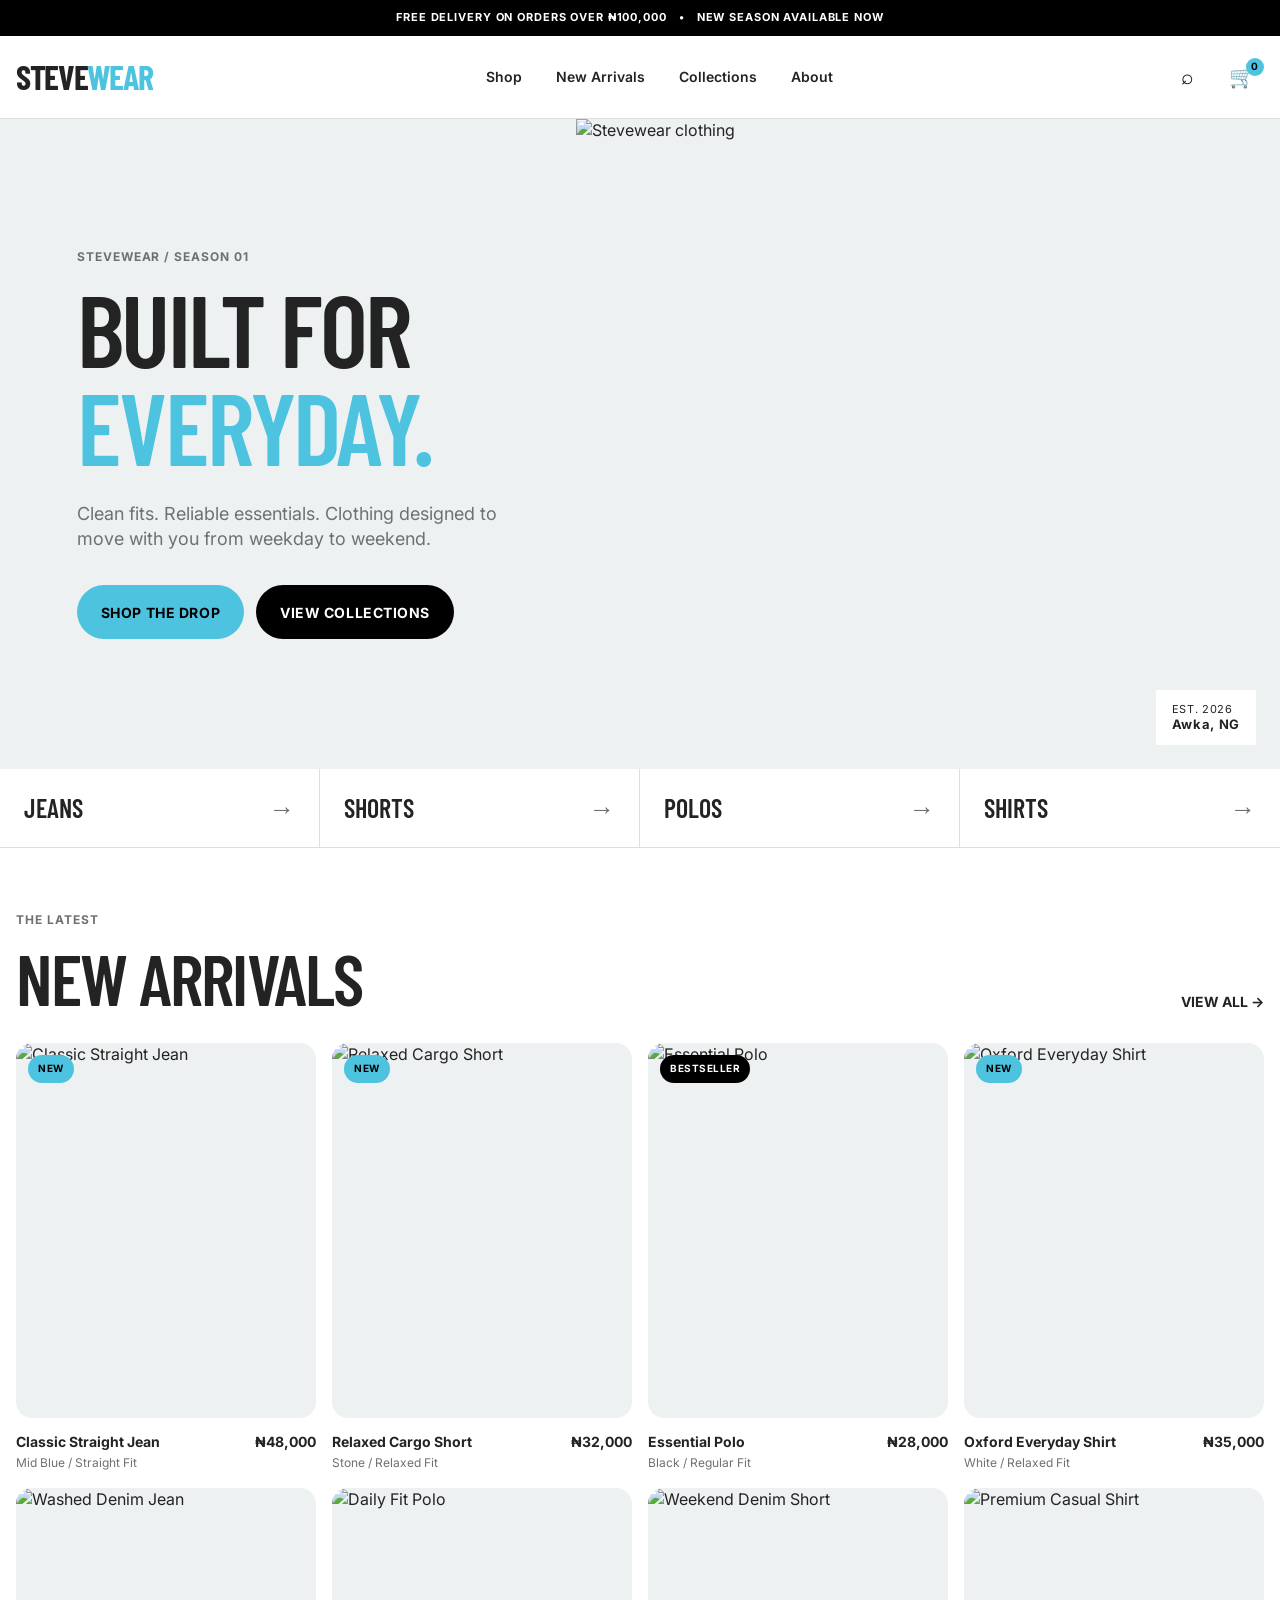
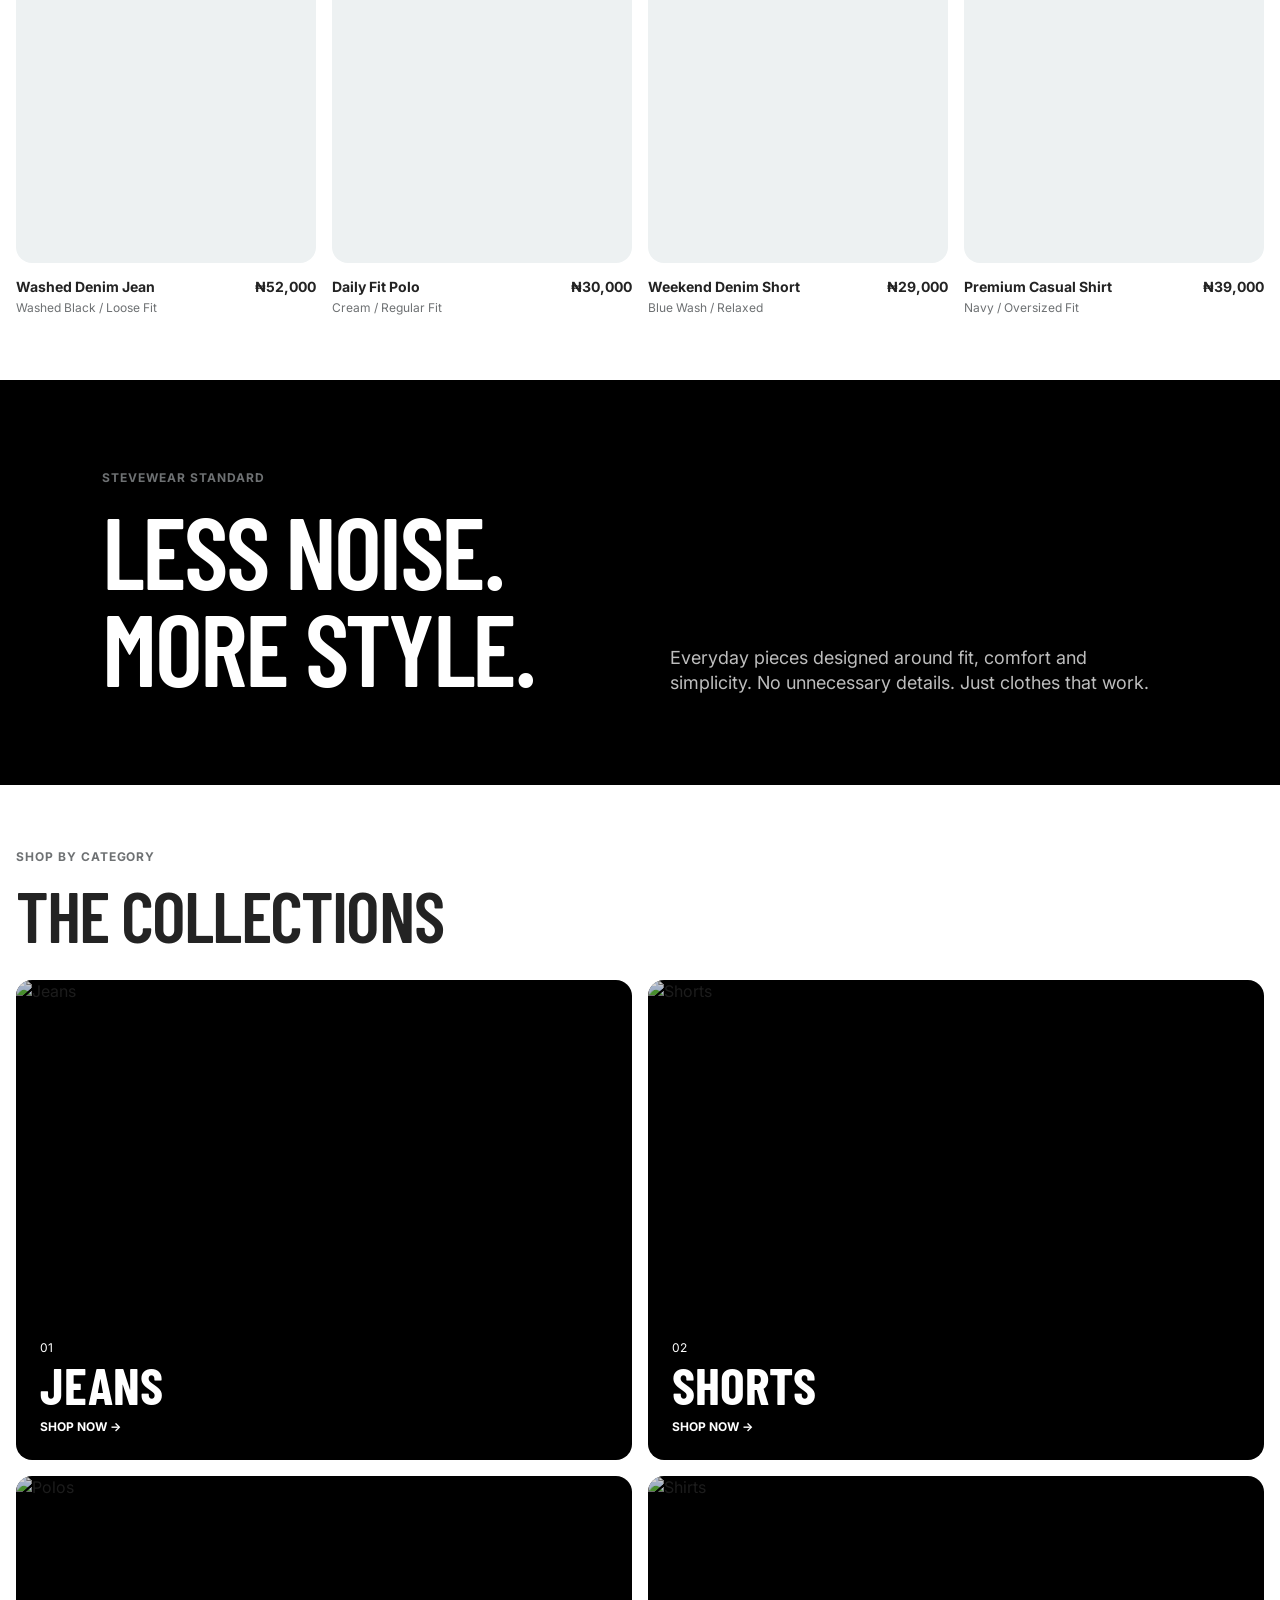
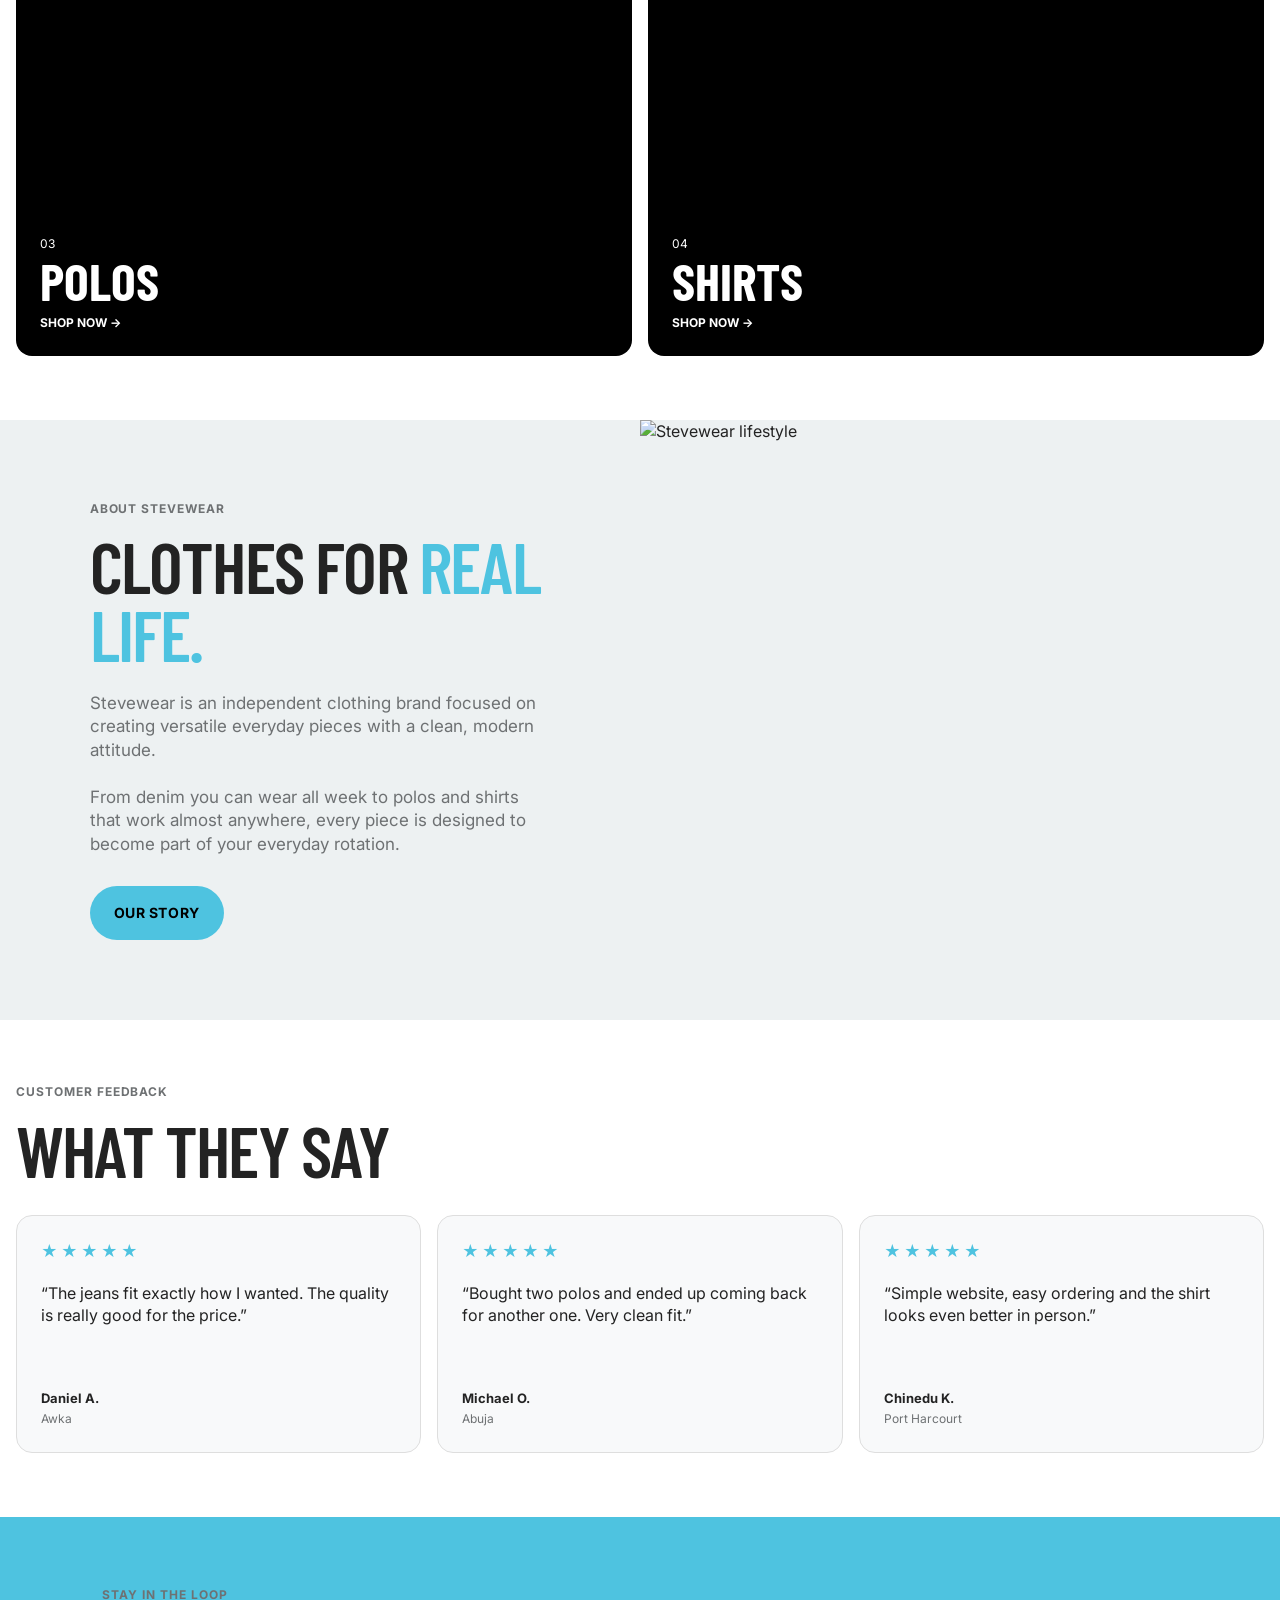
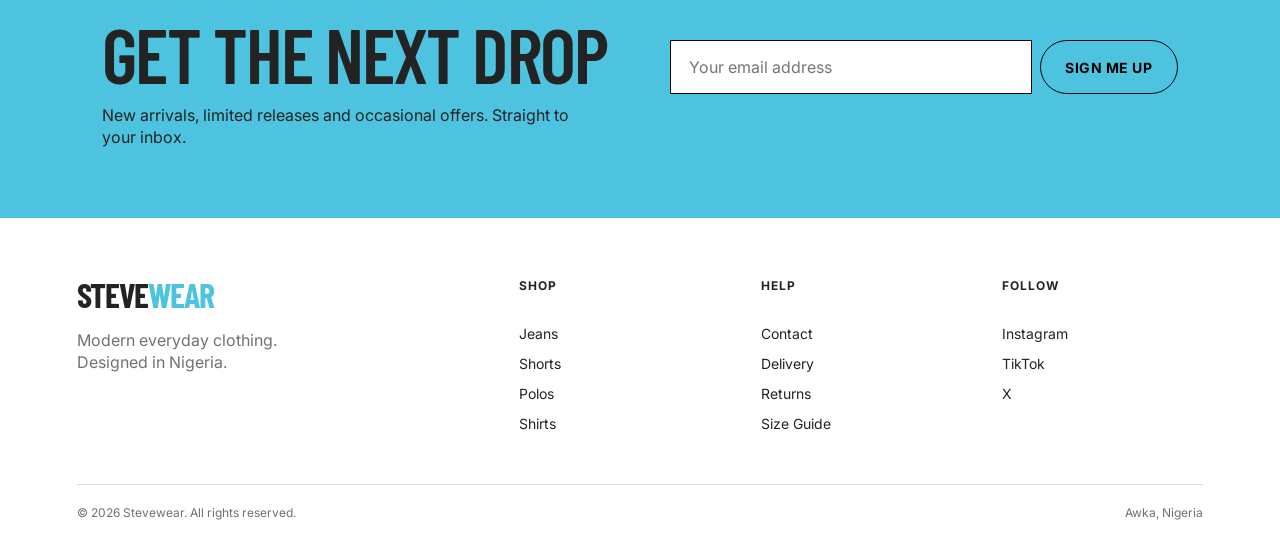
==== index.html @ 78ed58f3 "initial commit" ====
<!doctype html>
<html lang="en">
  <head>
    <meta charset="UTF-8" />
    <meta name="viewport" content="width=device-width, initial-scale=1.0" />

    <meta
      name="description"
      content="Stevewear — modern everyday clothing. Shop jeans, shorts, polos and shirts."
    />

    <title>Stevewear — Everyday, Better</title>

    <!-- Fonts -->
    <link rel="preconnect" href="https://fonts.googleapis.com" />
    <link rel="preconnect" href="https://fonts.gstatic.com" crossorigin />

    <link
      href="https://fonts.googleapis.com/css2?family=Barlow+Condensed:wght@500;600;700&family=Inter:wght@400;500;600;700&display=swap"
      rel="stylesheet"
    />

    <link rel="stylesheet" href="style.css" />
  </head>

  <body>
    <!-- =========================
       ANNOUNCEMENT BAR
  ========================== -->

    <div class="announcement">
      <p>FREE DELIVERY ON ORDERS OVER ₦100,000</p>
      <span>•</span>
      <p>NEW SEASON AVAILABLE NOW</p>
    </div>

    <!-- =========================
       HEADER
  ========================== -->

    <header class="header">
      <div class="container nav">
        <button class="menu-btn" id="menuBtn" aria-label="Open menu">☰</button>

        <a href="#" class="logo"> STEVE<span>WEAR</span> </a>

        <nav class="desktop-nav">
          <a href="#shop">Shop</a>

          <a href="#new-arrivals"> New Arrivals </a>

          <a href="#collections"> Collections </a>

          <a href="#about"> About </a>
        </nav>

        <div class="nav-actions">
          <button class="nav-icon" id="searchBtn" aria-label="Search">⌕</button>

          <button
            class="nav-icon cart-icon"
            id="cartBtn"
            aria-label="Shopping cart"
          >
            🛒

            <span id="cartCount"> 0 </span>
          </button>
        </div>
      </div>

      <!-- Mobile navigation -->

      <div class="mobile-menu" id="mobileMenu">
        <a href="#shop">Shop</a>

        <a href="#new-arrivals"> New Arrivals </a>

        <a href="#collections"> Collections </a>

        <a href="#about"> About </a>
      </div>
    </header>

    <!-- =========================
       SEARCH OVERLAY
  ========================== -->

    <div class="search-overlay" id="searchOverlay">
      <div class="search-box">
        <button id="closeSearch" class="close-btn">×</button>

        <p class="eyebrow">SEARCH STEVEWEAR</p>

        <input
          type="text"
          id="searchInput"
          placeholder="Search jeans, polos, shirts..."
        />

        <div id="searchResults"></div>
      </div>
    </div>

    <!-- =========================
       HERO
  ========================== -->

    <main>
      <section class="hero">
        <div class="hero-content">
          <p class="eyebrow">STEVEWEAR / SEASON 01</p>

          <h1>
            BUILT FOR
            <span>EVERYDAY.</span>
          </h1>

          <p class="hero-description">
            Clean fits. Reliable essentials. Clothing designed to move with you
            from weekday to weekend.
          </p>

          <div class="hero-buttons">
            <a href="#shop" class="btn btn-primary"> SHOP THE DROP </a>

            <a href="#collections" class="btn btn-dark"> VIEW COLLECTIONS </a>
          </div>
        </div>

        <div class="hero-image">
          <img
            src="https://images.unsplash.com/photo-1521572163474-6864f9cf17ab?auto=format&fit=crop&w=1400&q=85"
            alt="Stevewear clothing"
          />

          <div class="hero-label">
            EST. 2026
            <strong>Awka, NG</strong>
          </div>
        </div>
      </section>

      <!-- =========================
         CATEGORY STRIP
    ========================== -->

      <section class="category-strip" id="shop">
        <a href="#products">
          JEANS
          <span>→</span>
        </a>

        <a href="#products">
          SHORTS
          <span>→</span>
        </a>

        <a href="#products">
          POLOS
          <span>→</span>
        </a>

        <a href="#products">
          SHIRTS
          <span>→</span>
        </a>
      </section>

      <!-- =========================
         NEW ARRIVALS
    ========================== -->

      <section class="section" id="new-arrivals">
        <div class="section-header">
          <div>
            <p class="eyebrow">THE LATEST</p>

            <h2>NEW ARRIVALS</h2>
          </div>

          <a href="#products" class="text-link"> VIEW ALL → </a>
        </div>

        <div class="product-grid" id="products">
          <!-- Product 1 -->

          <article
            class="product-card"
            data-name="Classic Straight Jean"
            data-category="jeans"
            data-price="48000"
          >
            <div class="product-image">
              <span class="product-badge"> NEW </span>

              <img
                src="https://images.unsplash.com/photo-1542272604-787c3835535d?auto=format&fit=crop&w=900&q=85"
                alt="Classic Straight Jean"
              />

              <button class="quick-add" data-product="Classic Straight Jean">
                ADD TO CART
              </button>
            </div>

            <div class="product-info">
              <div>
                <h3>Classic Straight Jean</h3>

                <p>Mid Blue / Straight Fit</p>
              </div>

              <strong> ₦48,000 </strong>
            </div>
          </article>

          <!-- Product 2 -->

          <article
            class="product-card"
            data-name="Relaxed Cargo Short"
            data-category="shorts"
            data-price="32000"
          >
            <div class="product-image">
              <span class="product-badge"> NEW </span>

              <img
                src="https://images.unsplash.com/photo-1591195853828-11db59a44f6b?auto=format&fit=crop&w=900&q=85"
                alt="Relaxed Cargo Short"
              />

              <button class="quick-add" data-product="Relaxed Cargo Short">
                ADD TO CART
              </button>
            </div>

            <div class="product-info">
              <div>
                <h3>Relaxed Cargo Short</h3>

                <p>Stone / Relaxed Fit</p>
              </div>

              <strong> ₦32,000 </strong>
            </div>
          </article>

          <!-- Product 3 -->

          <article
            class="product-card"
            data-name="Essential Polo"
            data-category="polos"
            data-price="28000"
          >
            <div class="product-image">
              <span class="product-badge dark"> BESTSELLER </span>

              <img
                src="https://images.unsplash.com/photo-1671438118097-479e63198629?w=500&auto=format&fit=crop&q=60&ixlib=rb-4.1.0&ixid=M3wxMjA3fDB8MHxzZWFyY2h8OHx8UG9sb3xlbnwwfHwwfHx8MA%3D%3D"
                alt="Essential Polo"
              />

              <button class="quick-add" data-product="Essential Polo">
                ADD TO CART
              </button>
            </div>

            <div class="product-info">
              <div>
                <h3>Essential Polo</h3>

                <p>Black / Regular Fit</p>
              </div>

              <strong> ₦28,000 </strong>
            </div>
          </article>

          <!-- Product 4 -->

          <article
            class="product-card"
            data-name="Oxford Everyday Shirt"
            data-category="shirts"
            data-price="35000"
          >
            <div class="product-image">
              <span class="product-badge"> NEW </span>

              <img
                src="https://images.unsplash.com/photo-1603252110481-7ba873bf42ab?auto=format&fit=crop&w=900&q=85"
                alt="Oxford Everyday Shirt"
              />

              <button class="quick-add" data-product="Oxford Everyday Shirt">
                ADD TO CART
              </button>
            </div>

            <div class="product-info">
              <div>
                <h3>Oxford Everyday Shirt</h3>

                <p>White / Relaxed Fit</p>
              </div>

              <strong> ₦35,000 </strong>
            </div>
          </article>

          <!-- Product 5 -->

          <article
            class="product-card"
            data-name="Washed Denim Jean"
            data-category="jeans"
            data-price="52000"
          >
            <div class="product-image">
              <img
                src="https://images.unsplash.com/photo-1541099649105-f69ad21f3246?auto=format&fit=crop&w=900&q=85"
                alt="Washed Denim Jean"
              />

              <button class="quick-add" data-product="Washed Denim Jean">
                ADD TO CART
              </button>
            </div>

            <div class="product-info">
              <div>
                <h3>Washed Denim Jean</h3>

                <p>Washed Black / Loose Fit</p>
              </div>

              <strong> ₦52,000 </strong>
            </div>
          </article>

          <!-- Product 6 -->

          <article
            class="product-card"
            data-name="Daily Fit Polo"
            data-category="polos"
            data-price="30,000"
          >
            <div class="product-image">
              <img
                src="https://images.unsplash.com/photo-1625910513413-c23b8bb81cba?w=500&auto=format&fit=crop&q=60&ixlib=rb-4.1.0&ixid=M3wxMjA3fDB8MHxzZWFyY2h8NHx8UG9sb3xlbnwwfHwwfHx8MA%3D%3D"
                alt="Daily Fit Polo"
              />

              <button class="quick-add" data-product="Daily Fit Polo">
                ADD TO CART
              </button>
            </div>

            <div class="product-info">
              <div>
                <h3>Daily Fit Polo</h3>

                <p>Cream / Regular Fit</p>
              </div>

              <strong> ₦30,000 </strong>
            </div>
          </article>

          <!-- Product 7 -->

          <article
            class="product-card"
            data-name="Weekend Denim Short"
            data-category="shorts"
            data-price="29000"
          >
            <div class="product-image">
              <img
                src="https://images.unsplash.com/photo-1598522325074-042db73aa4e6?auto=format&fit=crop&w=900&q=85"
                alt="Weekend Denim Short"
              />

              <button class="quick-add" data-product="Weekend Denim Short">
                ADD TO CART
              </button>
            </div>

            <div class="product-info">
              <div>
                <h3>Weekend Denim Short</h3>

                <p>Blue Wash / Relaxed</p>
              </div>

              <strong> ₦29,000 </strong>
            </div>
          </article>

          <!-- Product 8 -->

          <article
            class="product-card"
            data-name="Premium Casual Shirt"
            data-category="shirts"
            data-price="39000"
          >
            <div class="product-image">
              <img
                src="https://images.unsplash.com/photo-1596755094514-f87e34085b2c?auto=format&fit=crop&w=900&q=85"
                alt="Premium Casual Shirt"
              />

              <button class="quick-add" data-product="Premium Casual Shirt">
                ADD TO CART
              </button>
            </div>

            <div class="product-info">
              <div>
                <h3>Premium Casual Shirt</h3>

                <p>Navy / Oversized Fit</p>
              </div>

              <strong> ₦39,000 </strong>
            </div>
          </article>
        </div>
      </section>

      <!-- =========================
         BLACK PROMO SECTION
    ========================== -->

      <section class="statement">
        <div>
          <p class="eyebrow">STEVEWEAR STANDARD</p>

          <h2>
            LESS NOISE.
            <br />
            MORE STYLE.
          </h2>
        </div>

        <p>
          Everyday pieces designed around fit, comfort and simplicity. No
          unnecessary details. Just clothes that work.
        </p>
      </section>

      <!-- =========================
         COLLECTIONS
    ========================== -->

      <section class="section" id="collections">
        <div class="section-header">
          <div>
            <p class="eyebrow">SHOP BY CATEGORY</p>

            <h2>THE COLLECTIONS</h2>
          </div>
        </div>

        <div class="collection-grid">
          <a href="#products" class="collection-card">
            <img
              src="https://images.unsplash.com/photo-1542272604-787c3835535d?auto=format&fit=crop&w=1000&q=85"
              alt="Jeans"
            />

            <div>
              <p>01</p>
              <h3>JEANS</h3>
              <span>SHOP NOW →</span>
            </div>
          </a>

          <a href="#products" class="collection-card">
            <img
              src="https://images.unsplash.com/photo-1591195853828-11db59a44f6b?auto=format&fit=crop&w=1000&q=85"
              alt="Shorts"
            />

            <div>
              <p>02</p>
              <h3>SHORTS</h3>
              <span>SHOP NOW →</span>
            </div>
          </a>

          <a href="#products" class="collection-card">
            <img
              src="https://images.unsplash.com/photo-1625910513413-c23b8bb81cba?w=500&auto=format&fit=crop&q=60&ixlib=rb-4.1.0&ixid=M3wxMjA3fDB8MHxzZWFyY2h8NHx8UG9sb3xlbnwwfHwwfHx8MA%3D%3D"
              alt="Polos"
            />

            <div>
              <p>03</p>
              <h3>POLOS</h3>
              <span>SHOP NOW →</span>
            </div>
          </a>

          <a href="#products" class="collection-card">
            <img
              src="https://images.unsplash.com/photo-1603252110481-7ba873bf42ab?auto=format&fit=crop&w=1000&q=85"
              alt="Shirts"
            />

            <div>
              <p>04</p>
              <h3>SHIRTS</h3>
              <span>SHOP NOW →</span>
            </div>
          </a>
        </div>
      </section>

      <!-- =========================
         ABOUT
    ========================== -->

      <section class="about" id="about">
        <div class="about-content">
          <p class="eyebrow">ABOUT STEVEWEAR</p>

          <h2>
            CLOTHES FOR
            <span>REAL LIFE.</span>
          </h2>

          <p>
            Stevewear is an independent clothing brand focused on creating
            versatile everyday pieces with a clean, modern attitude.
          </p>

          <p>
            From denim you can wear all week to polos and shirts that work
            almost anywhere, every piece is designed to become part of your
            everyday rotation.
          </p>

          <a href="#" class="btn btn-primary"> OUR STORY </a>
        </div>

        <div class="about-image">
          <img
            src="https://images.unsplash.com/photo-1529139574466-a303027c1d8b?auto=format&fit=crop&w=1200&q=85"
            alt="Stevewear lifestyle"
          />
        </div>
      </section>

      <!-- =========================
         REVIEWS
    ========================== -->

      <section class="section reviews-section">
        <div class="section-header">
          <div>
            <p class="eyebrow">CUSTOMER FEEDBACK</p>

            <h2>WHAT THEY SAY</h2>
          </div>
        </div>

        <div class="review-grid">
          <article class="review">
            <div class="stars">★★★★★</div>

            <p>
              “The jeans fit exactly how I wanted. The quality is really good
              for the price.”
            </p>

            <strong> Daniel A. </strong>

            <span> Awka </span>
          </article>

          <article class="review">
            <div class="stars">★★★★★</div>

            <p>
              “Bought two polos and ended up coming back for another one. Very
              clean fit.”
            </p>

            <strong> Michael O. </strong>

            <span> Abuja </span>
          </article>

          <article class="review">
            <div class="stars">★★★★★</div>

            <p>
              “Simple website, easy ordering and the shirt looks even better in
              person.”
            </p>

            <strong> Chinedu K. </strong>

            <span> Port Harcourt </span>
          </article>
        </div>
      </section>

      <!-- =========================
         NEWSLETTER
    ========================== -->

      <section class="newsletter">
        <div>
          <p class="eyebrow">STAY IN THE LOOP</p>

          <h2>GET THE NEXT DROP</h2>

          <p>
            New arrivals, limited releases and occasional offers. Straight to
            your inbox.
          </p>
        </div>

        <form id="newsletterForm">
          <input type="email" placeholder="Your email address" required />

          <button type="submit" class="btn btn-primary newsletter_btn">SIGN ME UP</button>
        </form>
      </section>
    </main>

    <!-- =========================
       FOOTER
  ========================== -->

    <footer class="footer">
      <div class="footer-grid">
        <div class="footer-brand">
          <a href="#" class="logo"> STEVE<span>WEAR</span> </a>

          <p>Modern everyday clothing. Designed in Nigeria.</p>
        </div>

        <div>
          <h4>SHOP</h4>

          <a href="#products"> Jeans </a>

          <a href="#products"> Shorts </a>

          <a href="#products"> Polos </a>

          <a href="#products"> Shirts </a>
        </div>

        <div>
          <h4>HELP</h4>

          <a href="#"> Contact </a>

          <a href="#"> Delivery </a>

          <a href="#"> Returns </a>

          <a href="#"> Size Guide </a>
        </div>

        <div>
          <h4>FOLLOW</h4>

          <a href="#"> Instagram </a>

          <a href="#"> TikTok </a>

          <a href="#"> X </a>
        </div>
      </div>

      <div class="footer-bottom">
        <p>© 2026 Stevewear. All rights reserved.</p>

        <p>Awka, Nigeria</p>
      </div>
    </footer>

    <!-- =========================
       CART DRAWER
  ========================== -->

    <div class="cart-overlay" id="cartOverlay"></div>

    <aside class="cart-drawer" id="cartDrawer">
      <div class="cart-header">
        <h2>YOUR CART</h2>

        <button id="closeCart" class="close-btn">×</button>
      </div>

      <div class="cart-items" id="cartItems">
        <p class="empty-cart">Your cart is empty.</p>
      </div>

      <div class="cart-footer">
        <div class="cart-total">
          <span> TOTAL </span>

          <strong id="cartTotal"> ₦0 </strong>
        </div>

        <button class="btn btn-primary checkout-btn">CHECKOUT</button>

        <p>Taxes and delivery calculated at checkout.</p>
      </div>
    </aside>

    <script src="script.js"></script>
  </body>
</html>
---- style.css ----
/* =========================================
   STEVEWEAR
   Clothing Ecommerce Styles
========================================= */

/* =========================================
   VARIABLES
========================================= */

:root {
  --primary: #4ec3e0;

  --black: #000000;

  --ink: #000000;

  --body: #232323;

  --muted: #6e7173;

  --white: #ffffff;

  --surface-alt: #edf1f2;

  --border: #dedede;

  --border-strong: #b3b3b3;

  --success: #2db463;

  --error: #d81a1a;

  --section: 64px;

  --container: 1248px;

  --radius-sm: 4px;

  --radius-md: 8px;

  --radius-lg: 16px;

  --radius-xl: 27px;

  --radius-pill: 9999px;
}

/* =========================================
   RESET
========================================= */

* {
  margin: 0;

  padding: 0;

  box-sizing: border-box;
}

html {
  scroll-behavior: smooth;
}

body {
  font-family: "Inter", Arial, sans-serif;

  color: var(--body);

  background: var(--white);

  line-height: 1.375;
}

img {
  display: block;

  width: 100%;
}

a {
  color: inherit;

  text-decoration: none;
}

button,
input {
  font: inherit;
}

button {
  cursor: pointer;

  border: 0;
}

.container {
  width: min(calc(100% - 32px), var(--container));

  margin-inline: auto;
}

/* =========================================
   ANNOUNCEMENT
========================================= */

.announcement {
  min-height: 36px;

  background: var(--black);

  color: var(--white);

  display: flex;

  justify-content: center;

  align-items: center;

  gap: 12px;

  padding: 8px 16px;

  font-size: 11px;

  font-weight: 700;

  letter-spacing: 0.08em;
}

/* =========================================
   HEADER
========================================= */

.header {
  background: var(--white);

  border-bottom: 1px solid var(--border);

  position: sticky;

  top: 0;

  z-index: 1000;
}

.nav {
  min-height: 82px;

  display: flex;

  align-items: center;

  justify-content: space-between;

  gap: 40px;
}

.logo {
  font-family: "Barlow Condensed", sans-serif;

  font-size: 34px;

  font-weight: 700;

  line-height: 1;

  letter-spacing: -0.04em;
}

.logo span {
  color: var(--primary);
}

.desktop-nav {
  display: flex;

  align-items: center;

  gap: 34px;
}

.desktop-nav a {
  font-size: 14px;

  font-weight: 600;

  transition: opacity 0.2s ease;
}

.desktop-nav a:hover {
  opacity: 0.55;
}

.nav-actions {
  display: flex;

  align-items: center;

  gap: 10px;
}

.nav-icon,
.menu-btn {
  width: 44px;

  height: 44px;

  background: transparent;

  display: grid;

  place-items: center;

  font-size: 21px;

  position: relative;
}

.cart-icon span {
  position: absolute;

  top: 3px;

  right: 0;

  min-width: 18px;

  height: 18px;

  padding-inline: 4px;

  border-radius: 50%;

  background: var(--primary);

  color: var(--black);

  display: grid;

  place-items: center;

  font-size: 10px;

  font-weight: 700;
}

.menu-btn {
  display: none;
}

/* =========================================
   MOBILE NAV
========================================= */

.mobile-menu {
  display: none;

  padding: 24px 16px 32px;

  border-top: 1px solid var(--border);
}

.mobile-menu.open {
  display: flex;

  flex-direction: column;
}

.mobile-menu a {
  padding: 17px 0;

  border-bottom: 1px solid var(--border);

  font-size: 17px;

  font-weight: 600;
}

/* =========================================
   TYPOGRAPHY
========================================= */

.eyebrow {
  font-size: 12px;

  font-weight: 700;

  letter-spacing: 0.08em;

  color: var(--muted);

  margin-bottom: 14px;
}

h1,
h2 {
  font-family: "Barlow Condensed", sans-serif;

  font-weight: 600;

  letter-spacing: -0.025em;

  line-height: 0.95;
}

h1 {
  font-size: clamp(64px, 8vw, 112px);
}

h2 {
  font-size: clamp(48px, 6vw, 72px);
}

/* =========================================
   BUTTONS
========================================= */

.btn {
  min-height: 54px;

  padding: 15px 24px;

  border-radius: var(--radius-xl);

  display: inline-flex;

  justify-content: center;

  align-items: center;

  font-size: 14px;

  font-weight: 700;

  letter-spacing: 0.04em;

  transition:
    transform 0.2s ease,
    opacity 0.2s ease;
}

.btn:hover {
  transform: translateY(-2px);
}

.btn-primary {
  background: var(--primary);

  color: var(--black);
}

.btn-dark {
  background: var(--black);

  color: var(--white);
}

/* =========================================
   HERO
========================================= */

.hero {
  min-height: 650px;

  display: grid;

  grid-template-columns:
    minmax(0, 0.9fr)
    minmax(0, 1.1fr);

  background: var(--surface-alt);
}

.hero-content {
  display: flex;

  flex-direction: column;

  justify-content: center;

  padding: 80px max(32px, 6vw);
}

.hero-content h1 span {
  color: var(--primary);
}

.hero-description {
  max-width: 510px;

  margin-top: 28px;

  font-size: 18px;

  color: var(--muted);
}

.hero-buttons {
  display: flex;

  flex-wrap: wrap;

  gap: 12px;

  margin-top: 34px;
}

.hero-image {
  min-height: 650px;

  position: relative;

  overflow: hidden;
}

.hero-image img {
  height: 100%;

  object-fit: cover;
}

.hero-label {
  position: absolute;

  right: 24px;

  bottom: 24px;

  padding: 12px 16px;

  background: var(--white);

  font-size: 11px;

  line-height: 1.3;

  letter-spacing: 0.06em;
}

.hero-label strong {
  display: block;

  font-size: 13px;
}

/* =========================================
   CATEGORY STRIP
========================================= */

.category-strip {
  display: grid;

  grid-template-columns: repeat(4, 1fr);

  border-bottom: 1px solid var(--border);
}

.category-strip a {
  min-height: 78px;

  padding: 20px 24px;

  display: flex;

  align-items: center;

  justify-content: space-between;

  border-right: 1px solid var(--border);

  font-family: "Barlow Condensed", sans-serif;

  font-size: 26px;

  font-weight: 600;
}

.category-strip a:last-child {
  border-right: 0;
}

.category-strip span {
  color: var(--muted);
}

/* =========================================
   SECTION
========================================= */

.section {
  width: min(calc(100% - 32px), var(--container));

  margin-inline: auto;

  padding-block: var(--section);
}

.section-header {
  display: flex;

  justify-content: space-between;

  align-items: end;

  gap: 24px;

  margin-bottom: 32px;
}

.text-link {
  font-size: 14px;

  font-weight: 700;
}

/* =========================================
   PRODUCT GRID
========================================= */

.product-grid {
  display: grid;

  grid-template-columns: repeat(4, 1fr);

  gap: 16px;
}

.product-card {
  min-width: 0;
}

.product-image {
  position: relative;

  aspect-ratio: 4 / 5;

  background: var(--surface-alt);

  overflow: hidden;

  border-radius: var(--radius-lg);
}

.product-image img {
  height: 100%;

  object-fit: cover;

  transition: transform 0.5s ease;
}

.product-card:hover .product-image img {
  transform: scale(1.04);
}

.product-badge {
  position: absolute;

  z-index: 2;

  top: 12px;

  left: 12px;

  padding: 7px 10px;

  background: var(--primary);

  color: var(--black);

  border-radius: var(--radius-pill);

  font-size: 10px;

  font-weight: 700;

  letter-spacing: 0.05em;
}

.product-badge.dark {
  background: var(--black);

  color: var(--white);
}

.quick-add {
  position: absolute;

  left: 12px;

  right: 12px;

  bottom: 12px;

  min-height: 48px;

  border-radius: var(--radius-xl);

  background: var(--white);

  color: var(--black);

  font-size: 12px;

  font-weight: 700;

  opacity: 0;

  transform: translateY(10px);

  transition:
    opacity 0.25s ease,
    transform 0.25s ease;
}

.product-card:hover .quick-add {
  opacity: 1;

  transform: translateY(0);
}

.product-info {
  display: flex;

  justify-content: space-between;

  gap: 12px;

  padding-top: 14px;
}

.product-info h3 {
  font-size: 14px;

  font-weight: 700;
}

.product-info p {
  margin-top: 4px;

  color: var(--muted);

  font-size: 12px;
}

.product-info strong {
  white-space: nowrap;

  font-size: 14px;
}

/* =========================================
   BLACK STATEMENT
========================================= */

.statement {
  background: var(--black);

  color: var(--white);

  padding: 90px max(32px, 8vw);

  display: grid;

  grid-template-columns: 1fr 1fr;

  gap: 60px;

  align-items: end;
}

.statement h2 {
  font-size: clamp(60px, 8vw, 110px);
}

.statement p:last-child {
  max-width: 480px;

  color: #bdbdbd;

  font-size: 18px;
}

/* =========================================
   COLLECTIONS
========================================= */

.collection-grid {
  display: grid;

  grid-template-columns: repeat(2, 1fr);

  gap: 16px;
}

.collection-card {
  position: relative;

  height: 480px;

  overflow: hidden;

  border-radius: var(--radius-lg);

  background: var(--black);
}

.collection-card img {
  height: 100%;

  object-fit: cover;

  opacity: 0.82;

  transition:
    transform 0.5s ease,
    opacity 0.5s ease;
}

.collection-card:hover img {
  transform: scale(1.04);

  opacity: 0.65;
}

.collection-card > div {
  position: absolute;

  inset: auto 24px 24px 24px;

  color: var(--white);
}

.collection-card p {
  font-size: 12px;

  margin-bottom: 4px;
}

.collection-card h3 {
  font-family: "Barlow Condensed", sans-serif;

  font-size: 52px;

  line-height: 0.9;
}

.collection-card span {
  display: inline-block;

  margin-top: 12px;

  font-size: 12px;

  font-weight: 700;
}

/* =========================================
   ABOUT
========================================= */

.about {
  display: grid;

  grid-template-columns: 1fr 1fr;

  background: var(--surface-alt);
}

.about-content {
  padding: 80px max(32px, 7vw);

  display: flex;

  flex-direction: column;

  justify-content: center;

  align-items: flex-start;
}

.about-content h2 {
  max-width: 600px;
}

.about-content h2 span {
  color: var(--primary);
}

.about-content > p:not(.eyebrow) {
  max-width: 550px;

  margin-top: 24px;

  color: var(--muted);

  font-size: 17px;
}

.about-content .btn {
  margin-top: 30px;
}

.about-image {
  min-height: 600px;
}

.about-image img {
  height: 100%;

  object-fit: cover;
}

/* =========================================
   REVIEWS
========================================= */

.review-grid {
  display: grid;

  grid-template-columns: repeat(3, 1fr);

  gap: 16px;
}

.review {
  padding: 24px;

  border: 1px solid var(--border);

  border-radius: var(--radius-lg);

  background: #f8f9fa;
}

.stars {
  color: var(--primary);

  letter-spacing: 3px;

  margin-bottom: 20px;
}

.review p {
  min-height: 90px;

  font-size: 16px;
}

.review strong {
  display: block;

  margin-top: 18px;

  font-size: 13px;
}

.review span {
  display: block;

  color: var(--muted);

  font-size: 12px;

  margin-top: 3px;
}

/* =========================================
   NEWSLETTER
========================================= */

.newsletter {
  background: var(--primary);

  padding: 70px max(32px, 8vw);

  display: grid;

  grid-template-columns: 1fr 1fr;

  gap: 60px;

  align-items: center;
}

.newsletter h2 {
  font-size: clamp(50px, 6vw, 80px);
}

.newsletter p:last-child {
  margin-top: 14px;

  max-width: 500px;
}

.newsletter form {
  display: flex;

  gap: 8px;
}

.newsletter input {
  width: 100%;

  min-height: 54px;

  padding: 15px 18px;

  border: 1px solid var(--black);

  background: var(--white);

  outline: none;
}

.newsletter form .btn {
  flex-shrink: 0;
}

/* =========================================
   FOOTER
========================================= */

.footer {
  background: var(--white);

  padding: 60px max(32px, 6vw) 25px;
}

.footer-grid {
  max-width: var(--container);

  margin-inline: auto;

  display: grid;

  grid-template-columns: 2fr repeat(3, 1fr);

  gap: 40px;

  padding-bottom: 50px;
}

.footer-brand p {
  max-width: 260px;

  color: var(--muted);

  margin-top: 16px;
}

.footer h4 {
  margin-bottom: 18px;

  font-size: 12px;

  letter-spacing: 0.08em;
}

.footer-grid > div:not(.footer-brand) {
  display: flex;

  flex-direction: column;

  gap: 11px;
}

.footer-grid a:not(.logo) {
  font-size: 14px;
}

.footer-bottom {
  max-width: var(--container);

  margin-inline: auto;

  padding-top: 20px;

  border-top: 1px solid var(--border);

  display: flex;

  justify-content: space-between;

  color: var(--muted);

  font-size: 12px;
}
.newsletter_btn{
    border: 1px solid ;
}
/* =========================================
   SEARCH
========================================= */

.search-overlay {
  position: fixed;

  inset: 0;

  z-index: 2000;

  background: rgb(0 0 0 / 70%);

  display: none;

  align-items: flex-start;

  justify-content: center;

  padding: 100px 20px;
}

.search-overlay.active {
  display: flex;
}

.search-box {
  width: min(700px, 100%);

  padding: 32px;

  background: var(--white);

  border-radius: var(--radius-lg);

  position: relative;
}

.close-btn {
  width: 42px;

  height: 42px;

  background: transparent;

  font-size: 30px;

  line-height: 1;
}

.search-box > .close-btn {
  position: absolute;

  top: 15px;

  right: 15px;
}

.search-box input {
  width: 100%;

  padding: 18px 0;

  border: 0;

  border-bottom: 2px solid var(--black);

  outline: none;

  font-size: 20px;
}

#searchResults {
  margin-top: 20px;
}

.search-result {
  padding: 14px 0;

  border-bottom: 1px solid var(--border);

  display: flex;

  justify-content: space-between;
}

/* =========================================
   CART DRAWER
========================================= */

.cart-overlay {
  position: fixed;

  inset: 0;

  z-index: 1998;

  background: rgb(0 0 0 / 45%);

  opacity: 0;

  pointer-events: none;

  transition: opacity 0.3s ease;
}

.cart-overlay.active {
  opacity: 1;

  pointer-events: auto;
}

.cart-drawer {
  position: fixed;

  z-index: 1999;

  top: 0;

  right: 0;

  width: min(460px, 100%);

  height: 100vh;

  background: var(--white);

  transform: translateX(100%);

  transition: transform 0.3s ease;

  display: flex;

  flex-direction: column;
}

.cart-drawer.active {
  transform: translateX(0);
}

.cart-header {
  min-height: 80px;

  padding: 0 24px;

  border-bottom: 1px solid var(--border);

  display: flex;

  align-items: center;

  justify-content: space-between;
}

.cart-header h2 {
  font-size: 36px;
}

.cart-items {
  flex: 1;

  overflow-y: auto;

  padding: 20px 24px;
}

.empty-cart {
  color: var(--muted);

  text-align: center;

  padding-top: 60px;
}

.cart-item {
  display: grid;

  grid-template-columns: 75px 1fr auto;

  gap: 12px;

  align-items: center;

  padding-block: 15px;

  border-bottom: 1px solid var(--border);
}

.cart-item img {
  width: 75px;

  height: 90px;

  object-fit: cover;

  border-radius: 8px;
}

.cart-item h4 {
  font-size: 13px;
}

.cart-item p {
  margin-top: 4px;

  font-size: 12px;

  color: var(--muted);
}

.remove-item {
  color: var(--error);

  background: transparent;

  font-size: 11px;

  margin-top: 8px;
}

.cart-footer {
  padding: 20px 24px;

  border-top: 1px solid var(--border);
}

.cart-total {
  display: flex;

  justify-content: space-between;

  font-size: 18px;

  margin-bottom: 16px;
}

.checkout-btn {
  width: 100%;
}

.cart-footer > p {
  margin-top: 12px;

  color: var(--muted);

  font-size: 11px;

  text-align: center;
}

/* =========================================
   RESPONSIVE
========================================= */

@media (max-width: 1024px) {
  .desktop-nav {
    gap: 20px;
  }

  .hero {
    grid-template-columns: 1fr 1fr;
  }

  .hero-content {
    padding: 60px 40px;
  }

  .product-grid {
    grid-template-columns: repeat(3, 1fr);
  }

  .footer-grid {
    grid-template-columns: 1.5fr repeat(3, 1fr);
  }
}

@media (max-width: 768px) {
  :root {
    --section: 48px;
  }

  .desktop-nav {
    display: none;
  }

  .menu-btn {
    display: grid;
  }

  .nav {
    min-height: 72px;
  }

  .logo {
    font-size: 30px;
  }

  .hero {
    grid-template-columns: 1fr;
  }

  .hero-content {
    padding: 64px 20px;
  }

  .hero-image {
    min-height: 500px;
  }

  .hero-description {
    font-size: 16px;
  }

  .category-strip {
    grid-template-columns: repeat(2, 1fr);
  }

  .category-strip a:nth-child(2) {
    border-right: 0;
  }

  .category-strip a:nth-child(-n + 2) {
    border-bottom: 1px solid var(--border);
  }

  .product-grid {
    grid-template-columns: repeat(2, 1fr);
  }

  .quick-add {
    opacity: 1;

    transform: none;
  }

  .statement {
    grid-template-columns: 1fr;

    padding: 70px 20px;

    gap: 30px;
  }

  .collection-grid {
    grid-template-columns: 1fr;
  }

  .collection-card {
    height: 420px;
  }

  .about {
    grid-template-columns: 1fr;
  }

  .about-image {
    min-height: 500px;

    order: -1;
  }

  .about-content {
    padding: 60px 20px;
  }

  .review-grid {
    grid-template-columns: 1fr;
  }

  .review p {
    min-height: auto;
  }

  .newsletter {
    grid-template-columns: 1fr;

    padding: 60px 20px;

    gap: 30px;
  }

  .footer-grid {
    grid-template-columns: repeat(2, 1fr);
  }

  .footer-brand {
    grid-column: 1 / -1;
  }
}

@media (max-width: 576px) {
  .announcement {
    font-size: 9px;

    gap: 6px;
  }

  .nav {
    gap: 5px;
  }

  .nav-actions {
    gap: 0;
  }

  h1 {
    font-size: 66px;
  }

  h2 {
    font-size: 52px;
  }

  .hero-buttons {
    flex-direction: column;

    align-items: stretch;
  }

  .hero-buttons .btn {
    width: 100%;
  }

  .hero-image {
    min-height: 440px;
  }

  .category-strip a {
    min-height: 65px;

    padding: 15px;

    font-size: 22px;
  }

  .section {
    width: min(calc(100% - 24px), var(--container));
  }

  .section-header {
    align-items: flex-start;

    flex-direction: column;
  }

  .product-grid {
    grid-template-columns: 1fr 1fr;

    gap: 10px;
  }

  .product-info {
    display: block;
  }

  .product-info strong {
    display: block;

    margin-top: 8px;
  }

  .product-image {
    border-radius: 10px;
  }

  .collection-card {
    height: 380px;
  }

  .newsletter form {
    flex-direction: column;
  }

  .newsletter form .btn {
    width: 100%;
  }

  .footer-grid {
    grid-template-columns: 1fr 1fr;

    gap: 30px 20px;
  }

  .footer-bottom {
    flex-direction: column;

    gap: 8px;
  }
}

@media (max-width: 380px) {
  .product-grid {
    grid-template-columns: 1fr;
  }
}
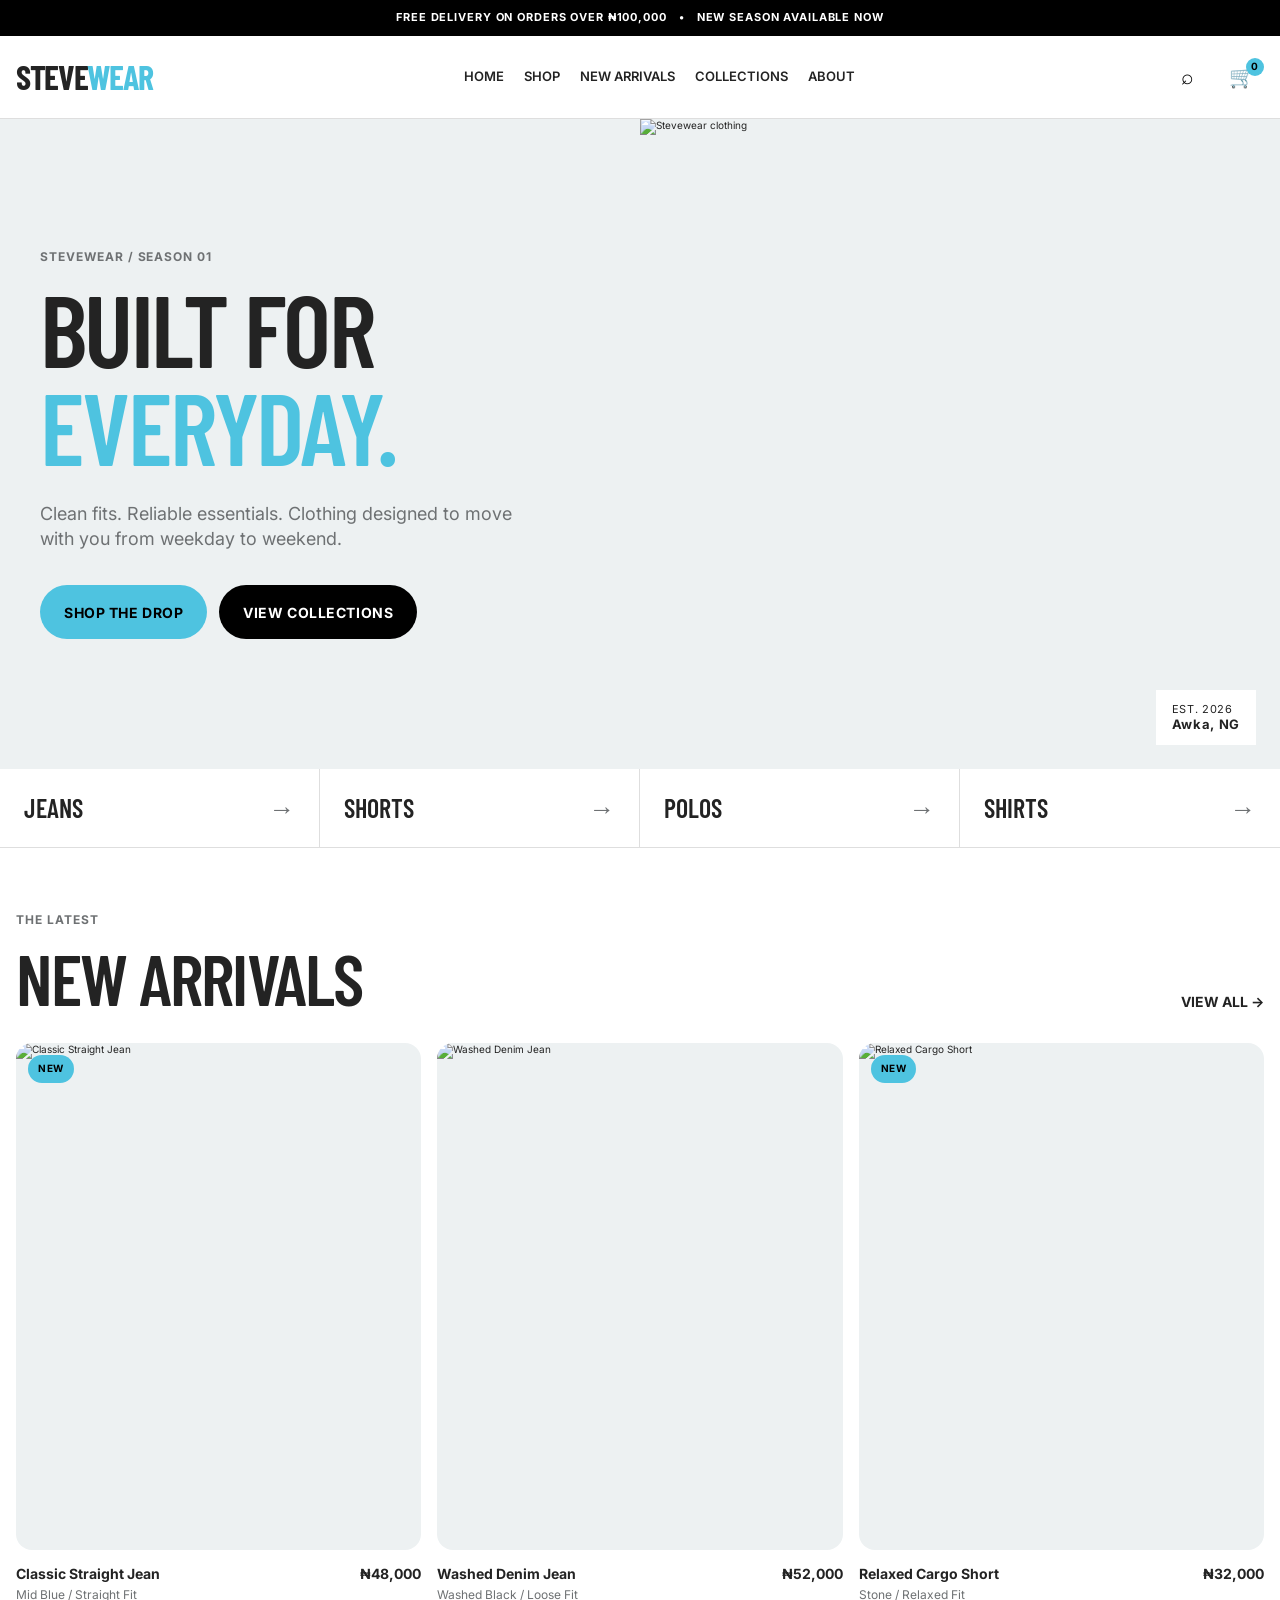
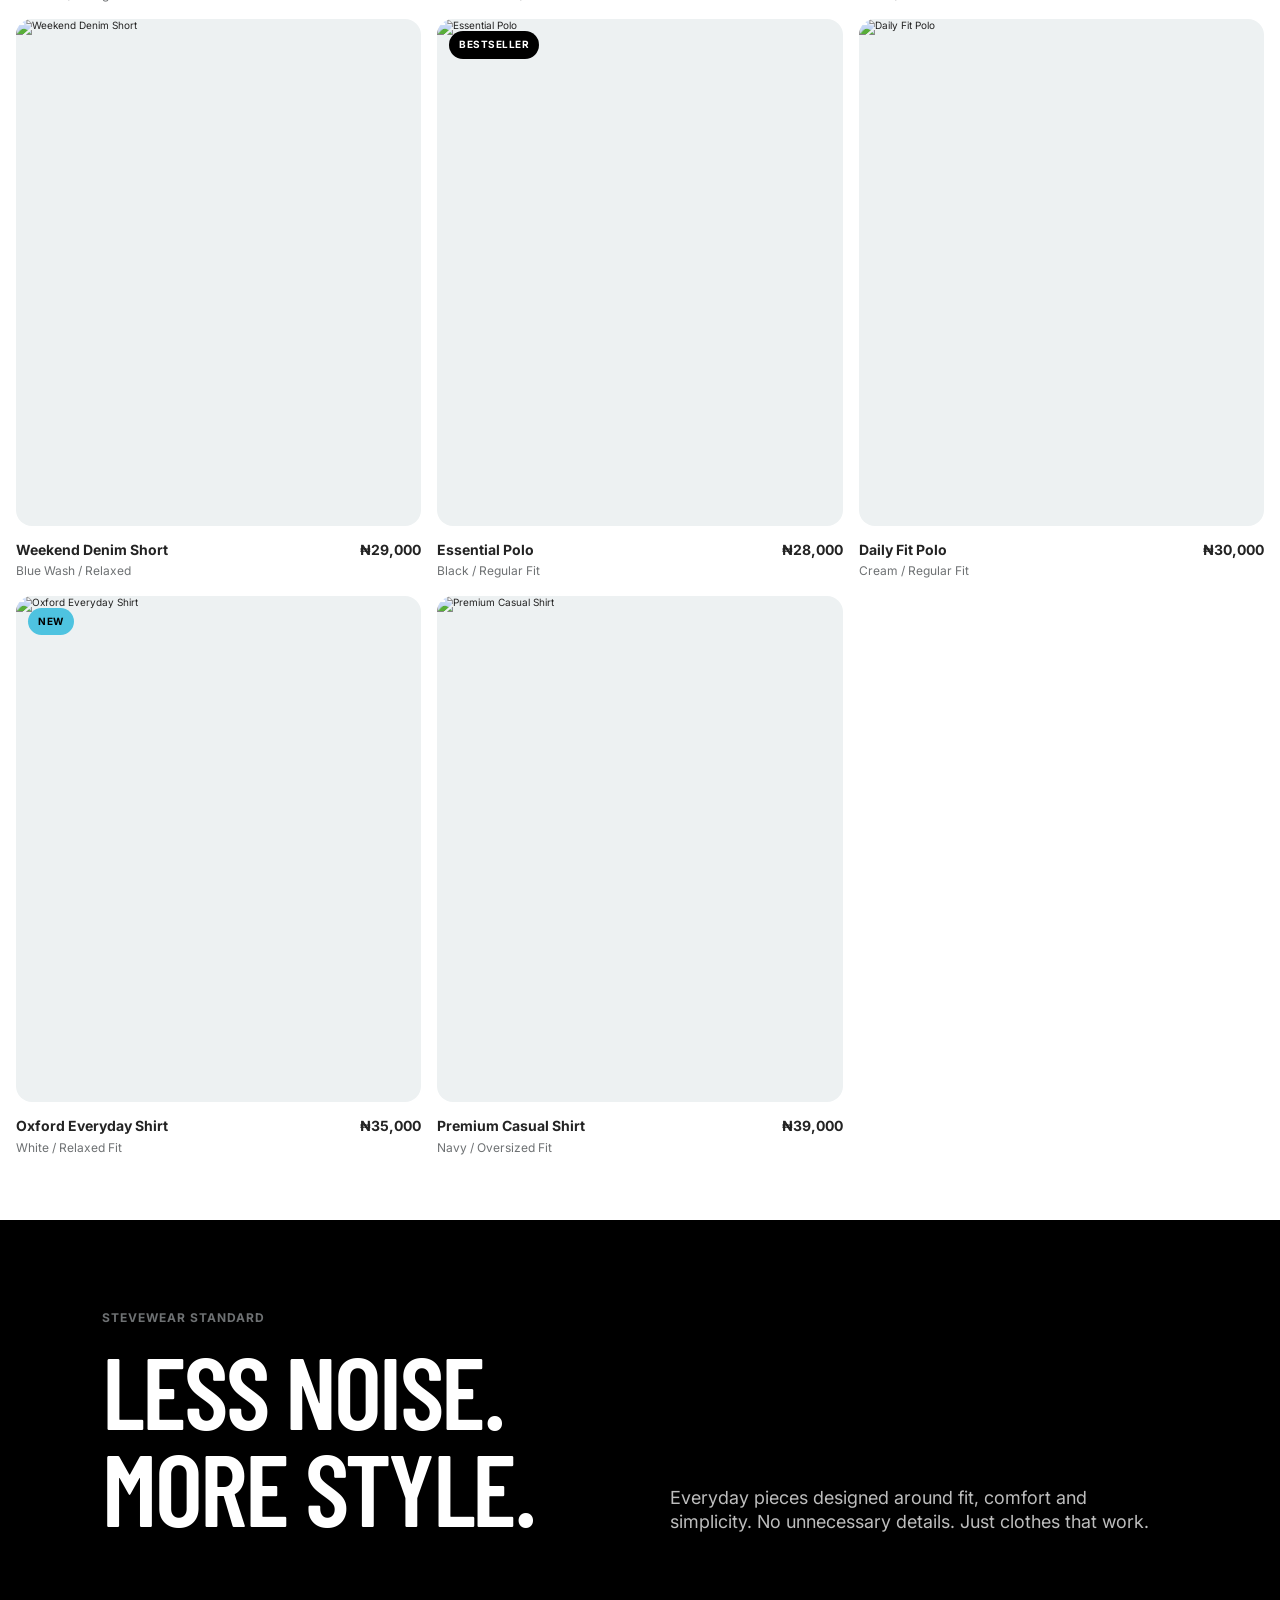
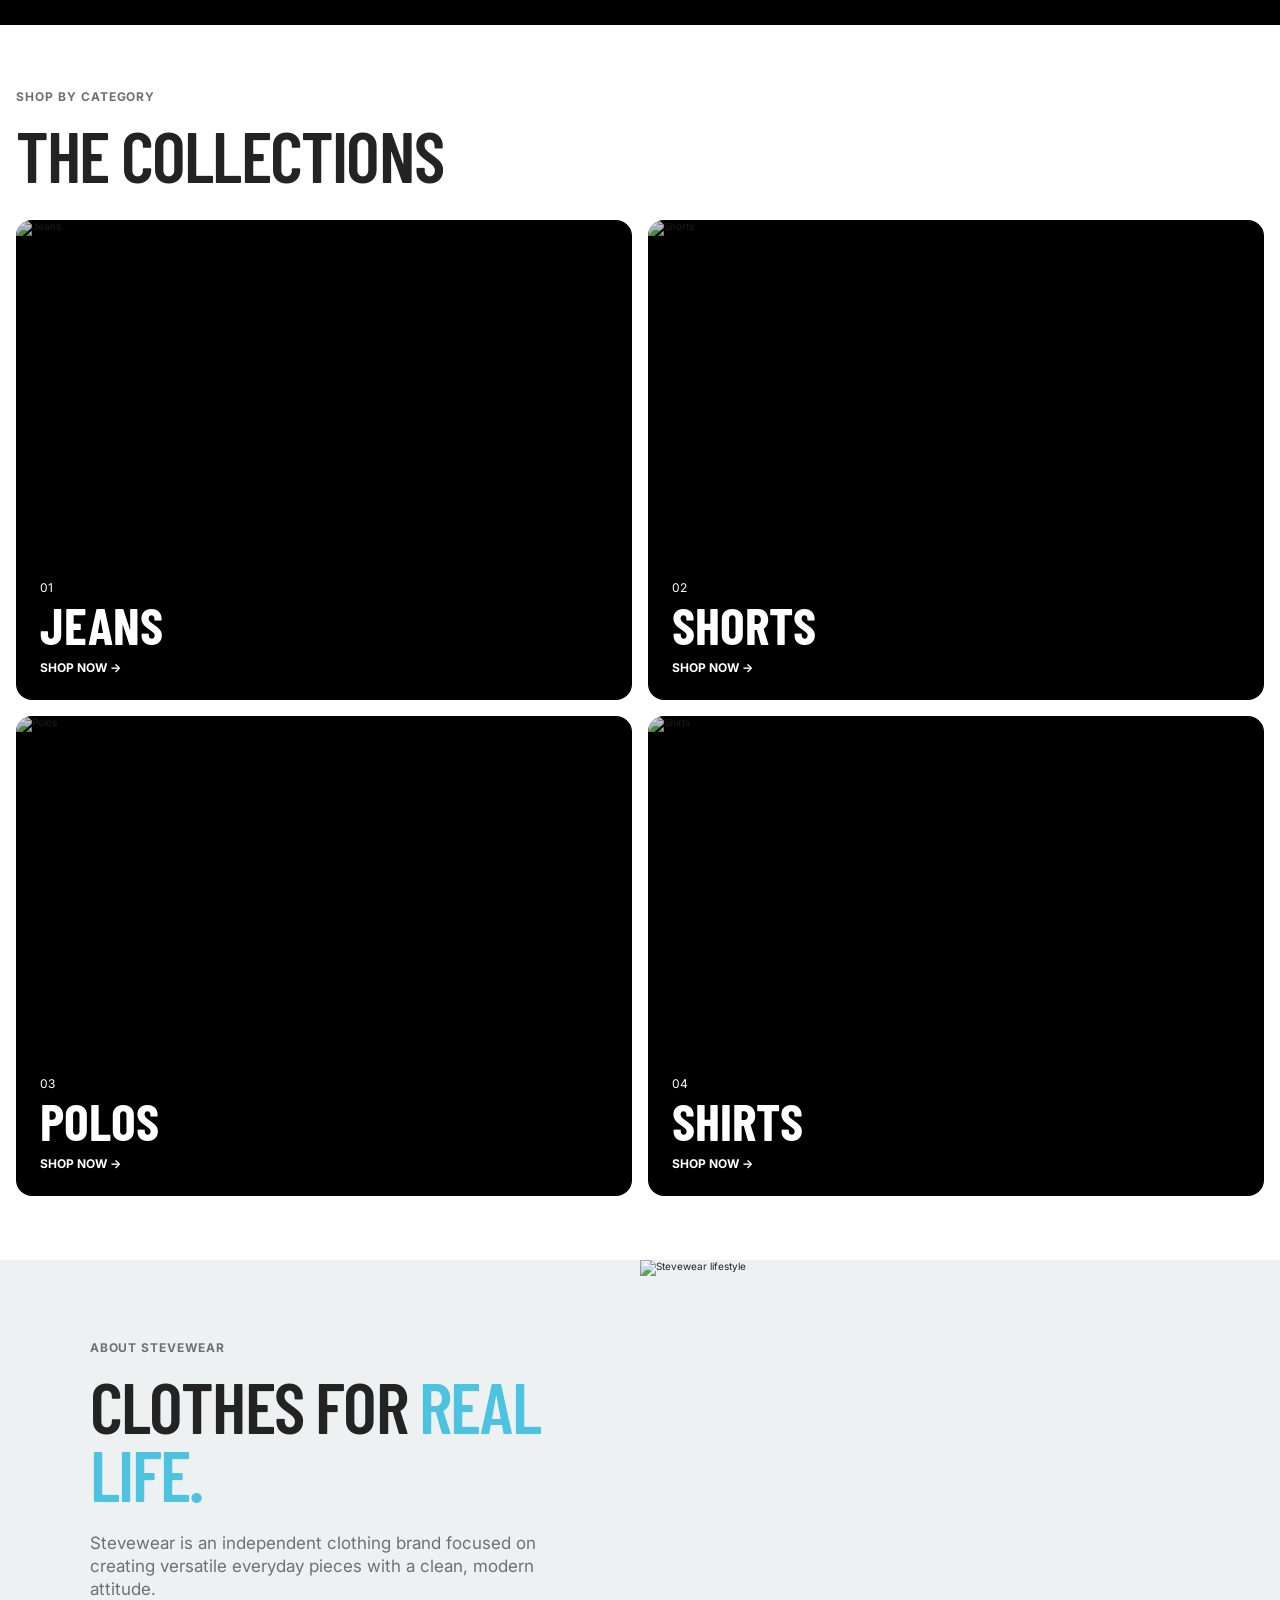
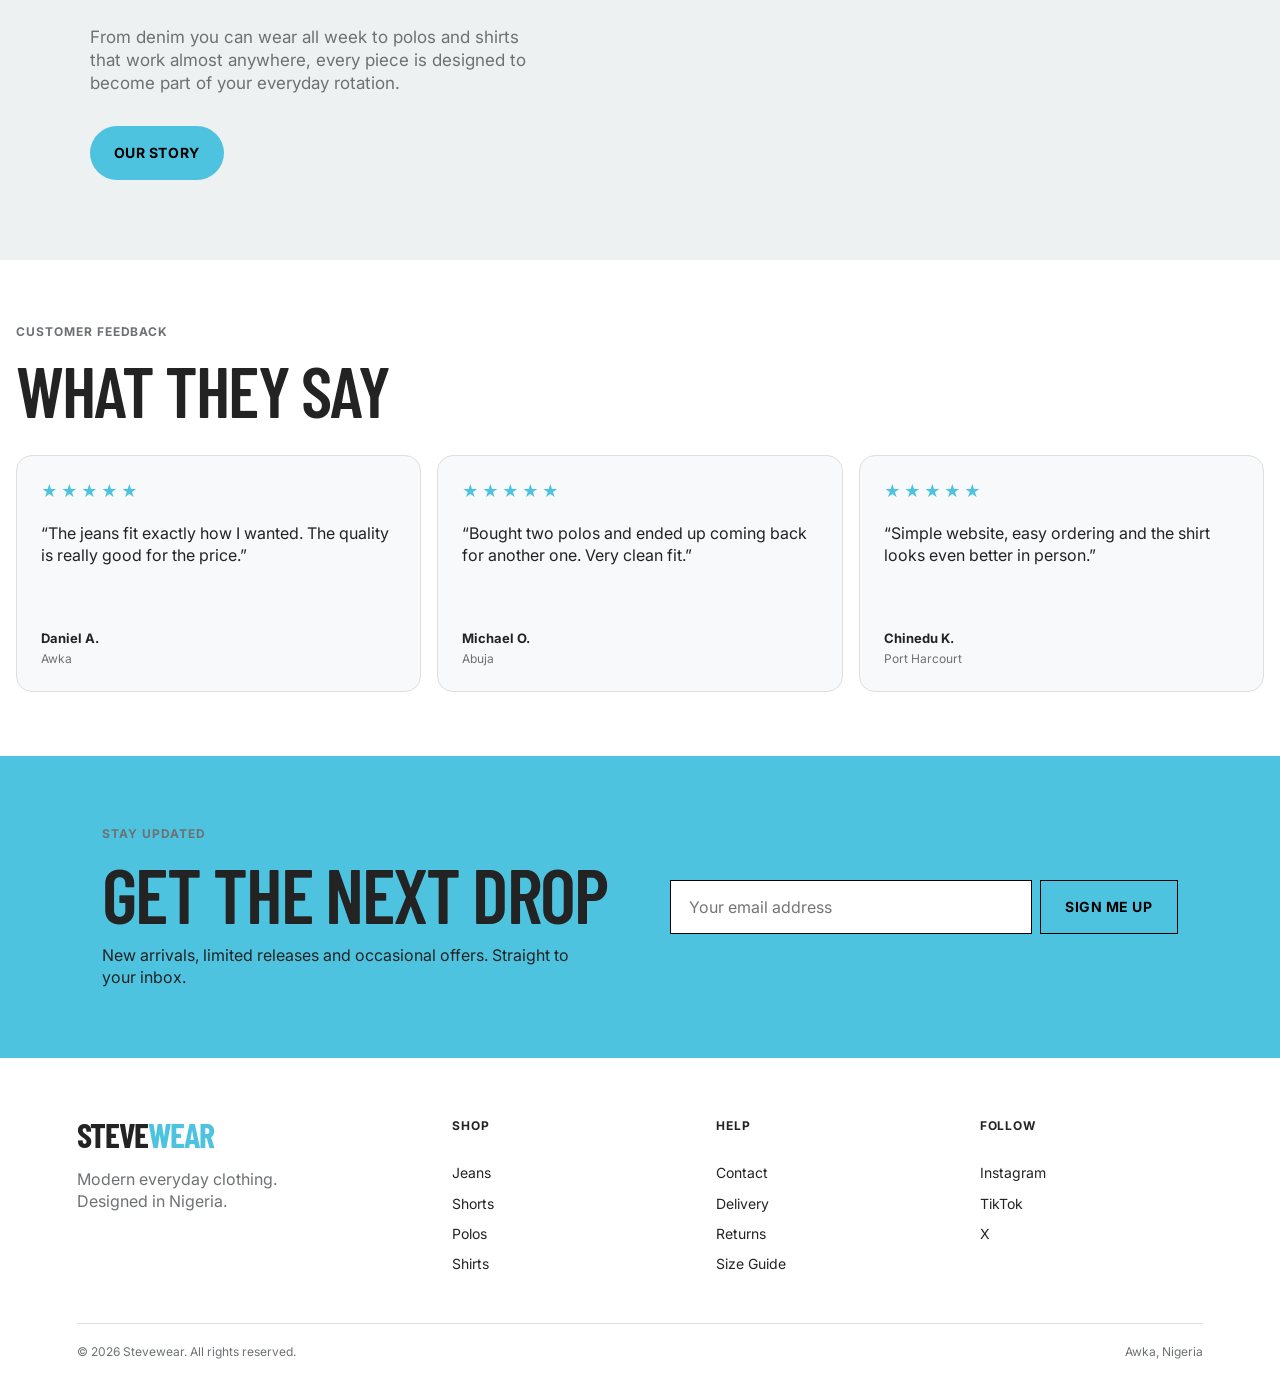
==== commit 17fc83c7: "updated" ====
--- a/index.html
+++ b/index.html
@@ -45,7 +45,9 @@
         <a href="#" class="logo"> STEVE<span>WEAR</span> </a>
 
         <nav class="desktop-nav">
-          <a href="#shop">Shop</a>
+          <a href="#">Home</a>
+
+          <a href="shop.html">Shop</a>
 
           <a href="#new-arrivals"> New Arrivals </a>
 
@@ -72,7 +74,7 @@
       <!-- Mobile navigation -->
 
       <div class="mobile-menu" id="mobileMenu">
-        <a href="#shop">Shop</a>
+        <a href="shop.html">Shop</a>
 
         <a href="#new-arrivals"> New Arrivals </a>
 
@@ -122,7 +124,7 @@
           </p>
 
           <div class="hero-buttons">
-            <a href="#shop" class="btn btn-primary"> SHOP THE DROP </a>
+            <a href="shop.html" class="btn btn-primary"> SHOP THE DROP </a>
 
             <a href="#collections" class="btn btn-dark"> VIEW COLLECTIONS </a>
           </div>
@@ -146,22 +148,22 @@
     ========================== -->
 
       <section class="category-strip" id="shop">
-        <a href="#products">
+        <a href="shop.html?category=jeans">
           JEANS
           <span>→</span>
         </a>
 
-        <a href="#products">
+        <a href="shop.html?category=shorts">
           SHORTS
           <span>→</span>
         </a>
 
-        <a href="#products">
+        <a href="shop.html?category=polos">
           POLOS
           <span>→</span>
         </a>
 
-        <a href="#products">
+        <a href="shop.html?category=shirts">
           SHIRTS
           <span>→</span>
         </a>
@@ -175,262 +177,12 @@
         <div class="section-header">
           <div>
             <p class="eyebrow">THE LATEST</p>
-
             <h2>NEW ARRIVALS</h2>
           </div>
-
-          <a href="#products" class="text-link"> VIEW ALL → </a>
-        </div>
-
-        <div class="product-grid" id="products">
-          <!-- Product 1 -->
-
-          <article
-            class="product-card"
-            data-name="Classic Straight Jean"
-            data-category="jeans"
-            data-price="48000"
-          >
-            <div class="product-image">
-              <span class="product-badge"> NEW </span>
-
-              <img
-                src="https://images.unsplash.com/photo-1542272604-787c3835535d?auto=format&fit=crop&w=900&q=85"
-                alt="Classic Straight Jean"
-              />
-
-              <button class="quick-add" data-product="Classic Straight Jean">
-                ADD TO CART
-              </button>
-            </div>
-
-            <div class="product-info">
-              <div>
-                <h3>Classic Straight Jean</h3>
-
-                <p>Mid Blue / Straight Fit</p>
-              </div>
-
-              <strong> ₦48,000 </strong>
-            </div>
-          </article>
-
-          <!-- Product 2 -->
-
-          <article
-            class="product-card"
-            data-name="Relaxed Cargo Short"
-            data-category="shorts"
-            data-price="32000"
-          >
-            <div class="product-image">
-              <span class="product-badge"> NEW </span>
-
-              <img
-                src="https://images.unsplash.com/photo-1591195853828-11db59a44f6b?auto=format&fit=crop&w=900&q=85"
-                alt="Relaxed Cargo Short"
-              />
-
-              <button class="quick-add" data-product="Relaxed Cargo Short">
-                ADD TO CART
-              </button>
-            </div>
-
-            <div class="product-info">
-              <div>
-                <h3>Relaxed Cargo Short</h3>
-
-                <p>Stone / Relaxed Fit</p>
-              </div>
-
-              <strong> ₦32,000 </strong>
-            </div>
-          </article>
-
-          <!-- Product 3 -->
-
-          <article
-            class="product-card"
-            data-name="Essential Polo"
-            data-category="polos"
-            data-price="28000"
-          >
-            <div class="product-image">
-              <span class="product-badge dark"> BESTSELLER </span>
-
-              <img
-                src="https://images.unsplash.com/photo-1671438118097-479e63198629?w=500&auto=format&fit=crop&q=60&ixlib=rb-4.1.0&ixid=M3wxMjA3fDB8MHxzZWFyY2h8OHx8UG9sb3xlbnwwfHwwfHx8MA%3D%3D"
-                alt="Essential Polo"
-              />
-
-              <button class="quick-add" data-product="Essential Polo">
-                ADD TO CART
-              </button>
-            </div>
-
-            <div class="product-info">
-              <div>
-                <h3>Essential Polo</h3>
-
-                <p>Black / Regular Fit</p>
-              </div>
-
-              <strong> ₦28,000 </strong>
-            </div>
-          </article>
-
-          <!-- Product 4 -->
-
-          <article
-            class="product-card"
-            data-name="Oxford Everyday Shirt"
-            data-category="shirts"
-            data-price="35000"
-          >
-            <div class="product-image">
-              <span class="product-badge"> NEW </span>
-
-              <img
-                src="https://images.unsplash.com/photo-1603252110481-7ba873bf42ab?auto=format&fit=crop&w=900&q=85"
-                alt="Oxford Everyday Shirt"
-              />
-
-              <button class="quick-add" data-product="Oxford Everyday Shirt">
-                ADD TO CART
-              </button>
-            </div>
-
-            <div class="product-info">
-              <div>
-                <h3>Oxford Everyday Shirt</h3>
-
-                <p>White / Relaxed Fit</p>
-              </div>
-
-              <strong> ₦35,000 </strong>
-            </div>
-          </article>
-
-          <!-- Product 5 -->
-
-          <article
-            class="product-card"
-            data-name="Washed Denim Jean"
-            data-category="jeans"
-            data-price="52000"
-          >
-            <div class="product-image">
-              <img
-                src="https://images.unsplash.com/photo-1541099649105-f69ad21f3246?auto=format&fit=crop&w=900&q=85"
-                alt="Washed Denim Jean"
-              />
-
-              <button class="quick-add" data-product="Washed Denim Jean">
-                ADD TO CART
-              </button>
-            </div>
-
-            <div class="product-info">
-              <div>
-                <h3>Washed Denim Jean</h3>
-
-                <p>Washed Black / Loose Fit</p>
-              </div>
-
-              <strong> ₦52,000 </strong>
-            </div>
-          </article>
-
-          <!-- Product 6 -->
-
-          <article
-            class="product-card"
-            data-name="Daily Fit Polo"
-            data-category="polos"
-            data-price="30,000"
-          >
-            <div class="product-image">
-              <img
-                src="https://images.unsplash.com/photo-1625910513413-c23b8bb81cba?w=500&auto=format&fit=crop&q=60&ixlib=rb-4.1.0&ixid=M3wxMjA3fDB8MHxzZWFyY2h8NHx8UG9sb3xlbnwwfHwwfHx8MA%3D%3D"
-                alt="Daily Fit Polo"
-              />
-
-              <button class="quick-add" data-product="Daily Fit Polo">
-                ADD TO CART
-              </button>
-            </div>
-
-            <div class="product-info">
-              <div>
-                <h3>Daily Fit Polo</h3>
-
-                <p>Cream / Regular Fit</p>
-              </div>
-
-              <strong> ₦30,000 </strong>
-            </div>
-          </article>
-
-          <!-- Product 7 -->
-
-          <article
-            class="product-card"
-            data-name="Weekend Denim Short"
-            data-category="shorts"
-            data-price="29000"
-          >
-            <div class="product-image">
-              <img
-                src="https://images.unsplash.com/photo-1598522325074-042db73aa4e6?auto=format&fit=crop&w=900&q=85"
-                alt="Weekend Denim Short"
-              />
-
-              <button class="quick-add" data-product="Weekend Denim Short">
-                ADD TO CART
-              </button>
-            </div>
-
-            <div class="product-info">
-              <div>
-                <h3>Weekend Denim Short</h3>
-
-                <p>Blue Wash / Relaxed</p>
-              </div>
-
-              <strong> ₦29,000 </strong>
-            </div>
-          </article>
-
-          <!-- Product 8 -->
-
-          <article
-            class="product-card"
-            data-name="Premium Casual Shirt"
-            data-category="shirts"
-            data-price="39000"
-          >
-            <div class="product-image">
-              <img
-                src="https://images.unsplash.com/photo-1596755094514-f87e34085b2c?auto=format&fit=crop&w=900&q=85"
-                alt="Premium Casual Shirt"
-              />
-
-              <button class="quick-add" data-product="Premium Casual Shirt">
-                ADD TO CART
-              </button>
-            </div>
-
-            <div class="product-info">
-              <div>
-                <h3>Premium Casual Shirt</h3>
-
-                <p>Navy / Oversized Fit</p>
-              </div>
-
-              <strong> ₦39,000 </strong>
-            </div>
-          </article>
-        </div>
+          <a href="shop.html" class="text-link">VIEW ALL →</a>
+        </div>
+
+        <div class="product-grid" id="products"></div>
       </section>
 
       <!-- =========================
@@ -468,7 +220,7 @@
         </div>
 
         <div class="collection-grid">
-          <a href="#products" class="collection-card">
+          <a href="shop.html?category=jeans" class="collection-card">
             <img
               src="https://images.unsplash.com/photo-1542272604-787c3835535d?auto=format&fit=crop&w=1000&q=85"
               alt="Jeans"
@@ -481,7 +233,7 @@
             </div>
           </a>
 
-          <a href="#products" class="collection-card">
+          <a href="shop.html?category=shorts" class="collection-card">
             <img
               src="https://images.unsplash.com/photo-1591195853828-11db59a44f6b?auto=format&fit=crop&w=1000&q=85"
               alt="Shorts"
@@ -494,7 +246,7 @@
             </div>
           </a>
 
-          <a href="#products" class="collection-card">
+          <a href="shop.html?category=polos" class="collection-card">
             <img
               src="https://images.unsplash.com/photo-1625910513413-c23b8bb81cba?w=500&auto=format&fit=crop&q=60&ixlib=rb-4.1.0&ixid=M3wxMjA3fDB8MHxzZWFyY2h8NHx8UG9sb3xlbnwwfHwwfHx8MA%3D%3D"
               alt="Polos"
@@ -507,7 +259,7 @@
             </div>
           </a>
 
-          <a href="#products" class="collection-card">
+          <a href="shop.html?category=shirts" class="collection-card">
             <img
               src="https://images.unsplash.com/photo-1603252110481-7ba873bf42ab?auto=format&fit=crop&w=1000&q=85"
               alt="Shirts"
@@ -618,7 +370,7 @@
 
       <section class="newsletter">
         <div>
-          <p class="eyebrow">STAY IN THE LOOP</p>
+          <p class="eyebrow">STAY UPDATED</p>
 
           <h2>GET THE NEXT DROP</h2>
 
@@ -651,13 +403,13 @@
         <div>
           <h4>SHOP</h4>
 
-          <a href="#products"> Jeans </a>
-
-          <a href="#products"> Shorts </a>
-
-          <a href="#products"> Polos </a>
-
-          <a href="#products"> Shirts </a>
+          <a href="shop.html?category=jeans"> Jeans </a>
+
+          <a href="shop.html?category=shorts"> Shorts </a>
+
+          <a href="shop.html?category=polos"> Polos </a>
+
+          <a href="shop.html?category=shirts"> Shirts </a>
         </div>
 
         <div>
--- a/style.css
+++ b/style.css
@@ -30,19 +30,19 @@
 
   --error: #d81a1a;
 
-  --section: 64px;
-
-  --container: 1248px;
-
-  --radius-sm: 4px;
-
-  --radius-md: 8px;
-
-  --radius-lg: 16px;
-
-  --radius-xl: 27px;
-
-  --radius-pill: 9999px;
+  --section: 6.4rem;
+
+  --container: 124.8rem;
+
+  --radius-sm: 0.4rem;
+
+  --radius-md: 0.8rem;
+
+  --radius-lg: 1.6rem;
+
+  --radius-xl: 2.7rem;
+
+  --radius-pill: 999.9rem;
 }
 
 /* =========================================
@@ -58,6 +58,8 @@
 }
 
 html {
+  font-size: 62.5%;
+
   scroll-behavior: smooth;
 }
 
@@ -95,7 +97,7 @@
 }
 
 .container {
-  width: min(calc(100% - 32px), var(--container));
+  width: min(calc(100% - 3.2rem), var(--container));
 
   margin-inline: auto;
 }
@@ -105,7 +107,7 @@
 ========================================= */
 
 .announcement {
-  min-height: 36px;
+  min-height: 3.6rem;
 
   background: var(--black);
 
@@ -117,11 +119,11 @@
 
   align-items: center;
 
-  gap: 12px;
-
-  padding: 8px 16px;
-
-  font-size: 11px;
+  gap: 1.2rem;
+
+  padding: 0.8rem 1.6rem;
+
+  font-size: 1.1rem;
 
   font-weight: 700;
 
@@ -135,7 +137,7 @@
 .header {
   background: var(--white);
 
-  border-bottom: 1px solid var(--border);
+  border-bottom: 0.1rem solid var(--border);
 
   position: sticky;
 
@@ -145,7 +147,7 @@
 }
 
 .nav {
-  min-height: 82px;
+  min-height: 8.2rem;
 
   display: flex;
 
@@ -153,13 +155,13 @@
 
   justify-content: space-between;
 
-  gap: 40px;
+  gap: 4rem;
 }
 
 .logo {
   font-family: "Barlow Condensed", sans-serif;
 
-  font-size: 34px;
+  font-size: 3.4rem;
 
   font-weight: 700;
 
@@ -177,15 +179,16 @@
 
   align-items: center;
 
-  gap: 34px;
+  gap: 3.4rem;
 }
 
 .desktop-nav a {
-  font-size: 14px;
+  font-size: 1.3rem;
 
   font-weight: 600;
 
   transition: opacity 0.2s ease;
+  text-transform: uppercase;
 }
 
 .desktop-nav a:hover {
@@ -197,14 +200,14 @@
 
   align-items: center;
 
-  gap: 10px;
+  gap: 1rem;
 }
 
 .nav-icon,
 .menu-btn {
-  width: 44px;
-
-  height: 44px;
+  width: 4.4rem;
+
+  height: 4.4rem;
 
   background: transparent;
 
@@ -212,7 +215,7 @@
 
   place-items: center;
 
-  font-size: 21px;
+  font-size: 2.1rem;
 
   position: relative;
 }
@@ -220,15 +223,15 @@
 .cart-icon span {
   position: absolute;
 
-  top: 3px;
+  top: 0.3rem;
 
   right: 0;
 
-  min-width: 18px;
-
-  height: 18px;
-
-  padding-inline: 4px;
+  min-width: 1.8rem;
+
+  height: 1.8rem;
+
+  padding-inline: 0.4rem;
 
   border-radius: 50%;
 
@@ -240,7 +243,7 @@
 
   place-items: center;
 
-  font-size: 10px;
+  font-size: 1rem;
 
   font-weight: 700;
 }
@@ -256,9 +259,9 @@
 .mobile-menu {
   display: none;
 
-  padding: 24px 16px 32px;
-
-  border-top: 1px solid var(--border);
+  padding: 2.4rem 1.6rem 3.2rem;
+
+  border-top: 0.1rem solid var(--border);
 }
 
 .mobile-menu.open {
@@ -268,11 +271,11 @@
 }
 
 .mobile-menu a {
-  padding: 17px 0;
-
-  border-bottom: 1px solid var(--border);
-
-  font-size: 17px;
+  padding: 1.7rem 0;
+
+  border-bottom: 0.1rem solid var(--border);
+
+  font-size: 1.7rem;
 
   font-weight: 600;
 }
@@ -282,7 +285,7 @@
 ========================================= */
 
 .eyebrow {
-  font-size: 12px;
+  font-size: 1.2rem;
 
   font-weight: 700;
 
@@ -290,7 +293,7 @@
 
   color: var(--muted);
 
-  margin-bottom: 14px;
+  margin-bottom: 1.4rem;
 }
 
 h1,
@@ -305,11 +308,11 @@
 }
 
 h1 {
-  font-size: clamp(64px, 8vw, 112px);
+  font-size: clamp(6.4rem, 8vw, 11.2rem);
 }
 
 h2 {
-  font-size: clamp(48px, 6vw, 72px);
+  font-size: clamp(4.8rem, 6vw, 7.2rem);
 }
 
 /* =========================================
@@ -317,9 +320,9 @@
 ========================================= */
 
 .btn {
-  min-height: 54px;
-
-  padding: 15px 24px;
+  min-height: 5.4rem;
+
+  padding: 1.5rem 2.4rem;
 
   border-radius: var(--radius-xl);
 
@@ -329,7 +332,7 @@
 
   align-items: center;
 
-  font-size: 14px;
+  font-size: 1.4rem;
 
   font-weight: 700;
 
@@ -341,7 +344,7 @@
 }
 
 .btn:hover {
-  transform: translateY(-2px);
+  transform: translateY(-0.2rem);
 }
 
 .btn-primary {
@@ -361,7 +364,7 @@
 ========================================= */
 
 .hero {
-  min-height: 650px;
+  min-height: 65rem;
 
   display: grid;
 
@@ -379,7 +382,7 @@
 
   justify-content: center;
 
-  padding: 80px max(32px, 6vw);
+  padding: 8rem max(3.2rem, 6vw);
 }
 
 .hero-content h1 span {
@@ -387,11 +390,11 @@
 }
 
 .hero-description {
-  max-width: 510px;
-
-  margin-top: 28px;
-
-  font-size: 18px;
+  max-width: 51rem;
+
+  margin-top: 2.8rem;
+
+  font-size: 1.8rem;
 
   color: var(--muted);
 }
@@ -401,13 +404,13 @@
 
   flex-wrap: wrap;
 
-  gap: 12px;
-
-  margin-top: 34px;
+  gap: 1.2rem;
+
+  margin-top: 3.4rem;
 }
 
 .hero-image {
-  min-height: 650px;
+  min-height: 65rem;
 
   position: relative;
 
@@ -423,15 +426,15 @@
 .hero-label {
   position: absolute;
 
-  right: 24px;
-
-  bottom: 24px;
-
-  padding: 12px 16px;
+  right: 2.4rem;
+
+  bottom: 2.4rem;
+
+  padding: 1.2rem 1.6rem;
 
   background: var(--white);
 
-  font-size: 11px;
+  font-size: 1.1rem;
 
   line-height: 1.3;
 
@@ -441,7 +444,7 @@
 .hero-label strong {
   display: block;
 
-  font-size: 13px;
+  font-size: 1.3rem;
 }
 
 /* =========================================
@@ -453,13 +456,13 @@
 
   grid-template-columns: repeat(4, 1fr);
 
-  border-bottom: 1px solid var(--border);
+  border-bottom: 0.1rem solid var(--border);
 }
 
 .category-strip a {
-  min-height: 78px;
-
-  padding: 20px 24px;
+  min-height: 7.8rem;
+
+  padding: 2rem 2.4rem;
 
   display: flex;
 
@@ -467,11 +470,11 @@
 
   justify-content: space-between;
 
-  border-right: 1px solid var(--border);
+  border-right: 0.1rem solid var(--border);
 
   font-family: "Barlow Condensed", sans-serif;
 
-  font-size: 26px;
+  font-size: 2.6rem;
 
   font-weight: 600;
 }
@@ -489,7 +492,7 @@
 ========================================= */
 
 .section {
-  width: min(calc(100% - 32px), var(--container));
+  width: min(calc(100% - 3.2rem), var(--container));
 
   margin-inline: auto;
 
@@ -503,13 +506,13 @@
 
   align-items: end;
 
-  gap: 24px;
-
-  margin-bottom: 32px;
+  gap: 2.4rem;
+
+  margin-bottom: 3.2rem;
 }
 
 .text-link {
-  font-size: 14px;
+  font-size: 1.4rem;
 
   font-weight: 700;
 }
@@ -523,7 +526,7 @@
 
   grid-template-columns: repeat(4, 1fr);
 
-  gap: 16px;
+  gap: 1.6rem;
 }
 
 .product-card {
@@ -559,11 +562,11 @@
 
   z-index: 2;
 
-  top: 12px;
-
-  left: 12px;
-
-  padding: 7px 10px;
+  top: 1.2rem;
+
+  left: 1.2rem;
+
+  padding: 0.7rem 1rem;
 
   background: var(--primary);
 
@@ -571,7 +574,7 @@
 
   border-radius: var(--radius-pill);
 
-  font-size: 10px;
+  font-size: 1rem;
 
   font-weight: 700;
 
@@ -587,27 +590,27 @@
 .quick-add {
   position: absolute;
 
-  left: 12px;
-
-  right: 12px;
-
-  bottom: 12px;
-
-  min-height: 48px;
+  left: 1.2rem;
+
+  right: 1.2rem;
+
+  bottom: 1.2rem;
+
+  min-height: 4.8rem;
 
   border-radius: var(--radius-xl);
 
-  background: var(--white);
-
-  color: var(--black);
-
-  font-size: 12px;
+  background: var(--body);
+
+  color: var(--border);
+
+  font-size: 1.2rem;
 
   font-weight: 700;
 
   opacity: 0;
 
-  transform: translateY(10px);
+  transform: translateY(1rem);
 
   transition:
     opacity 0.25s ease,
@@ -625,29 +628,29 @@
 
   justify-content: space-between;
 
-  gap: 12px;
-
-  padding-top: 14px;
+  gap: 1.2rem;
+
+  padding-top: 1.4rem;
 }
 
 .product-info h3 {
-  font-size: 14px;
+  font-size: 1.4rem;
 
   font-weight: 700;
 }
 
 .product-info p {
-  margin-top: 4px;
+  margin-top: 0.4rem;
 
   color: var(--muted);
 
-  font-size: 12px;
+  font-size: 1.2rem;
 }
 
 .product-info strong {
   white-space: nowrap;
 
-  font-size: 14px;
+  font-size: 1.4rem;
 }
 
 /* =========================================
@@ -659,27 +662,27 @@
 
   color: var(--white);
 
-  padding: 90px max(32px, 8vw);
+  padding: 9rem max(3.2rem, 8vw);
 
   display: grid;
 
   grid-template-columns: 1fr 1fr;
 
-  gap: 60px;
+  gap: 6rem;
 
   align-items: end;
 }
 
 .statement h2 {
-  font-size: clamp(60px, 8vw, 110px);
+  font-size: clamp(6rem, 8vw, 11rem);
 }
 
 .statement p:last-child {
-  max-width: 480px;
+  max-width: 48rem;
 
   color: #bdbdbd;
 
-  font-size: 18px;
+  font-size: 1.8rem;
 }
 
 /* =========================================
@@ -691,13 +694,13 @@
 
   grid-template-columns: repeat(2, 1fr);
 
-  gap: 16px;
+  gap: 1.6rem;
 }
 
 .collection-card {
   position: relative;
 
-  height: 480px;
+  height: 48rem;
 
   overflow: hidden;
 
@@ -727,21 +730,21 @@
 .collection-card > div {
   position: absolute;
 
-  inset: auto 24px 24px 24px;
+  inset: auto 2.4rem 2.4rem 2.4rem;
 
   color: var(--white);
 }
 
 .collection-card p {
-  font-size: 12px;
-
-  margin-bottom: 4px;
+  font-size: 1.2rem;
+
+  margin-bottom: 0.4rem;
 }
 
 .collection-card h3 {
   font-family: "Barlow Condensed", sans-serif;
 
-  font-size: 52px;
+  font-size: 5.2rem;
 
   line-height: 0.9;
 }
@@ -749,9 +752,9 @@
 .collection-card span {
   display: inline-block;
 
-  margin-top: 12px;
-
-  font-size: 12px;
+  margin-top: 1.2rem;
+
+  font-size: 1.2rem;
 
   font-weight: 700;
 }
@@ -769,7 +772,7 @@
 }
 
 .about-content {
-  padding: 80px max(32px, 7vw);
+  padding: 8rem max(3.2rem, 7vw);
 
   display: flex;
 
@@ -781,7 +784,7 @@
 }
 
 .about-content h2 {
-  max-width: 600px;
+  max-width: 60rem;
 }
 
 .about-content h2 span {
@@ -789,21 +792,21 @@
 }
 
 .about-content > p:not(.eyebrow) {
-  max-width: 550px;
-
-  margin-top: 24px;
+  max-width: 55rem;
+
+  margin-top: 2.4rem;
 
   color: var(--muted);
 
-  font-size: 17px;
+  font-size: 1.7rem;
 }
 
 .about-content .btn {
-  margin-top: 30px;
+  margin-top: 3rem;
 }
 
 .about-image {
-  min-height: 600px;
+  min-height: 60rem;
 }
 
 .about-image img {
@@ -821,13 +824,13 @@
 
   grid-template-columns: repeat(3, 1fr);
 
-  gap: 16px;
+  gap: 1.6rem;
 }
 
 .review {
-  padding: 24px;
-
-  border: 1px solid var(--border);
+  padding: 2.4rem;
+
+  border: 0.1rem solid var(--border);
 
   border-radius: var(--radius-lg);
 
@@ -837,23 +840,24 @@
 .stars {
   color: var(--primary);
 
-  letter-spacing: 3px;
-
-  margin-bottom: 20px;
+  letter-spacing: 0.3rem;
+
+  margin-bottom: 2rem;
+  font-size: 1.6rem;
 }
 
 .review p {
-  min-height: 90px;
-
-  font-size: 16px;
+  min-height: 9rem;
+
+  font-size: 1.6rem;
 }
 
 .review strong {
   display: block;
 
-  margin-top: 18px;
-
-  font-size: 13px;
+  margin-top: 1.8rem;
+
+  font-size: 1.3rem;
 }
 
 .review span {
@@ -861,9 +865,9 @@
 
   color: var(--muted);
 
-  font-size: 12px;
-
-  margin-top: 3px;
+  font-size: 1.2rem;
+
+  margin-top: 0.3rem;
 }
 
 /* =========================================
@@ -873,45 +877,46 @@
 .newsletter {
   background: var(--primary);
 
-  padding: 70px max(32px, 8vw);
+  padding: 7rem max(3.2rem, 8vw);
 
   display: grid;
 
   grid-template-columns: 1fr 1fr;
 
-  gap: 60px;
+  gap: 6rem;
 
   align-items: center;
 }
 
 .newsletter h2 {
-  font-size: clamp(50px, 6vw, 80px);
+  font-size: clamp(5rem, 6vw, 8rem);
 }
 
 .newsletter p:last-child {
-  margin-top: 14px;
-
-  max-width: 500px;
+  margin-top: 1.4rem;
+  font-size: 1.6rem;
+  max-width: 50rem;
 }
 
 .newsletter form {
   display: flex;
 
-  gap: 8px;
+  gap: 0.8rem;
 }
 
 .newsletter input {
   width: 100%;
 
-  min-height: 54px;
-
-  padding: 15px 18px;
-
-  border: 1px solid var(--black);
+  min-height: 5.4rem;
+
+  padding: 1.5rem 1.8rem;
+
+  border: 0.1rem solid var(--black);
 
   background: var(--white);
 
   outline: none;
+  font-size: 1.6rem;
 }
 
 .newsletter form .btn {
@@ -925,7 +930,7 @@
 .footer {
   background: var(--white);
 
-  padding: 60px max(32px, 6vw) 25px;
+  padding: 6rem max(3.2rem, 6vw) 2.5rem;
 }
 
 .footer-grid {
@@ -937,58 +942,52 @@
 
   grid-template-columns: 2fr repeat(3, 1fr);
 
-  gap: 40px;
-
-  padding-bottom: 50px;
+  gap: 4rem;
+
+  padding-bottom: 5rem;
 }
 
 .footer-brand p {
-  max-width: 260px;
-
+  max-width: 26rem;
   color: var(--muted);
-
-  margin-top: 16px;
+  margin-top: 1.6rem;
+  font-size: 1.6rem;
 }
 
 .footer h4 {
-  margin-bottom: 18px;
-
-  font-size: 12px;
-
+  margin-bottom: 1.8rem;
+  font-size: 1.2rem;
   letter-spacing: 0.08em;
 }
 
 .footer-grid > div:not(.footer-brand) {
   display: flex;
-
   flex-direction: column;
-
-  gap: 11px;
+  gap: 1.1rem;
 }
 
 .footer-grid a:not(.logo) {
-  font-size: 14px;
+  font-size: 1.4rem;
 }
 
 .footer-bottom {
   max-width: var(--container);
-
   margin-inline: auto;
-
-  padding-top: 20px;
-
-  border-top: 1px solid var(--border);
-
-  display: flex;
-
+  padding-top: 2rem;
+  border-top: 0.1rem solid var(--border);
+  display: flex;
   justify-content: space-between;
-
   color: var(--muted);
-
-  font-size: 12px;
-}
-.newsletter_btn{
-    border: 1px solid ;
+  font-size: 1.2rem;
+}
+.newsletter_btn {
+  border: 0.1rem solid;
+  border-radius: 0;
+}
+.newsletter_btn:hover {
+  background-color: var(--body);
+  color: var(--border);
+  border: none;
 }
 /* =========================================
    SEARCH
@@ -1009,7 +1008,7 @@
 
   justify-content: center;
 
-  padding: 100px 20px;
+  padding: 10rem 2rem;
 }
 
 .search-overlay.active {
@@ -1017,9 +1016,9 @@
 }
 
 .search-box {
-  width: min(700px, 100%);
-
-  padding: 32px;
+  width: min(70rem, 100%);
+
+  padding: 3.2rem;
 
   background: var(--white);
 
@@ -1029,13 +1028,13 @@
 }
 
 .close-btn {
-  width: 42px;
-
-  height: 42px;
+  width: 4.2rem;
+
+  height: 4.2rem;
 
   background: transparent;
 
-  font-size: 30px;
+  font-size: 3rem;
 
   line-height: 1;
 }
@@ -1043,33 +1042,33 @@
 .search-box > .close-btn {
   position: absolute;
 
-  top: 15px;
-
-  right: 15px;
+  top: 1.5rem;
+
+  right: 1.5rem;
 }
 
 .search-box input {
   width: 100%;
 
-  padding: 18px 0;
+  padding: 1.8rem 0;
 
   border: 0;
 
-  border-bottom: 2px solid var(--black);
+  border-bottom: 0.2rem solid var(--black);
 
   outline: none;
 
-  font-size: 20px;
+  font-size: 2rem;
 }
 
 #searchResults {
-  margin-top: 20px;
+  margin-top: 2rem;
 }
 
 .search-result {
-  padding: 14px 0;
-
-  border-bottom: 1px solid var(--border);
+  padding: 1.4rem 0;
+
+  border-bottom: 0.1rem solid var(--border);
 
   display: flex;
 
@@ -1111,7 +1110,7 @@
 
   right: 0;
 
-  width: min(460px, 100%);
+  width: min(46rem, 100%);
 
   height: 100vh;
 
@@ -1131,11 +1130,11 @@
 }
 
 .cart-header {
-  min-height: 80px;
-
-  padding: 0 24px;
-
-  border-bottom: 1px solid var(--border);
+  min-height: 8rem;
+
+  padding: 0 2.4rem;
+
+  border-bottom: 0.1rem solid var(--border);
 
   display: flex;
 
@@ -1145,7 +1144,7 @@
 }
 
 .cart-header h2 {
-  font-size: 36px;
+  font-size: 3.6rem;
 }
 
 .cart-items {
@@ -1153,7 +1152,7 @@
 
   overflow-y: auto;
 
-  padding: 20px 24px;
+  padding: 2rem 2.4rem;
 }
 
 .empty-cart {
@@ -1161,41 +1160,41 @@
 
   text-align: center;
 
-  padding-top: 60px;
+  padding-top: 6rem;
 }
 
 .cart-item {
   display: grid;
 
-  grid-template-columns: 75px 1fr auto;
-
-  gap: 12px;
+  grid-template-columns: 7.5rem 1fr auto;
+
+  gap: 1.2rem;
 
   align-items: center;
 
-  padding-block: 15px;
-
-  border-bottom: 1px solid var(--border);
+  padding-block: 1.5rem;
+
+  border-bottom: 0.1rem solid var(--border);
 }
 
 .cart-item img {
-  width: 75px;
-
-  height: 90px;
+  width: 7.5rem;
+
+  height: 9rem;
 
   object-fit: cover;
 
-  border-radius: 8px;
+  border-radius: 0.8rem;
 }
 
 .cart-item h4 {
-  font-size: 13px;
+  font-size: 1.3rem;
 }
 
 .cart-item p {
-  margin-top: 4px;
-
-  font-size: 12px;
+  margin-top: 0.4rem;
+
+  font-size: 1.2rem;
 
   color: var(--muted);
 }
@@ -1205,15 +1204,15 @@
 
   background: transparent;
 
-  font-size: 11px;
-
-  margin-top: 8px;
+  font-size: 1.1rem;
+
+  margin-top: 0.8rem;
 }
 
 .cart-footer {
-  padding: 20px 24px;
-
-  border-top: 1px solid var(--border);
+  padding: 2rem 2.4rem;
+
+  border-top: 0.1rem solid var(--border);
 }
 
 .cart-total {
@@ -1221,9 +1220,9 @@
 
   justify-content: space-between;
 
-  font-size: 18px;
-
-  margin-bottom: 16px;
+  font-size: 1.8rem;
+
+  margin-bottom: 1.6rem;
 }
 
 .checkout-btn {
@@ -1231,11 +1230,11 @@
 }
 
 .cart-footer > p {
-  margin-top: 12px;
+  margin-top: 1.2rem;
 
   color: var(--muted);
 
-  font-size: 11px;
+  font-size: 1.1rem;
 
   text-align: center;
 }
@@ -1244,9 +1243,9 @@
    RESPONSIVE
 ========================================= */
 
-@media (max-width: 1024px) {
+@media (max-width: 102.4rem) {
   .desktop-nav {
-    gap: 20px;
+    gap: 2rem;
   }
 
   .hero {
@@ -1254,7 +1253,7 @@
   }
 
   .hero-content {
-    padding: 60px 40px;
+    padding: 6rem 4rem;
   }
 
   .product-grid {
@@ -1266,9 +1265,9 @@
   }
 }
 
-@media (max-width: 768px) {
+@media (max-width: 76.8rem) {
   :root {
-    --section: 48px;
+    --section: 4.8rem;
   }
 
   .desktop-nav {
@@ -1280,11 +1279,11 @@
   }
 
   .nav {
-    min-height: 72px;
+    min-height: 7.2rem;
   }
 
   .logo {
-    font-size: 30px;
+    font-size: 3rem;
   }
 
   .hero {
@@ -1292,15 +1291,15 @@
   }
 
   .hero-content {
-    padding: 64px 20px;
+    padding: 6.4rem 2rem;
   }
 
   .hero-image {
-    min-height: 500px;
+    min-height: 50rem;
   }
 
   .hero-description {
-    font-size: 16px;
+    font-size: 1.6rem;
   }
 
   .category-strip {
@@ -1312,7 +1311,7 @@
   }
 
   .category-strip a:nth-child(-n + 2) {
-    border-bottom: 1px solid var(--border);
+    border-bottom: 0.1rem solid var(--border);
   }
 
   .product-grid {
@@ -1328,9 +1327,9 @@
   .statement {
     grid-template-columns: 1fr;
 
-    padding: 70px 20px;
-
-    gap: 30px;
+    padding: 7rem 2rem;
+
+    gap: 3rem;
   }
 
   .collection-grid {
@@ -1338,7 +1337,7 @@
   }
 
   .collection-card {
-    height: 420px;
+    height: 42rem;
   }
 
   .about {
@@ -1346,13 +1345,13 @@
   }
 
   .about-image {
-    min-height: 500px;
+    min-height: 50rem;
 
     order: -1;
   }
 
   .about-content {
-    padding: 60px 20px;
+    padding: 6rem 2rem;
   }
 
   .review-grid {
@@ -1366,9 +1365,9 @@
   .newsletter {
     grid-template-columns: 1fr;
 
-    padding: 60px 20px;
-
-    gap: 30px;
+    padding: 6rem 2rem;
+
+    gap: 3rem;
   }
 
   .footer-grid {
@@ -1380,15 +1379,15 @@
   }
 }
 
-@media (max-width: 576px) {
+@media (max-width: 57.6rem) {
   .announcement {
-    font-size: 9px;
-
-    gap: 6px;
+    font-size: 0.9rem;
+
+    gap: 0.6rem;
   }
 
   .nav {
-    gap: 5px;
+    gap: 0.5rem;
   }
 
   .nav-actions {
@@ -1396,11 +1395,11 @@
   }
 
   h1 {
-    font-size: 66px;
+    font-size: 6.6rem;
   }
 
   h2 {
-    font-size: 52px;
+    font-size: 5.2rem;
   }
 
   .hero-buttons {
@@ -1414,19 +1413,19 @@
   }
 
   .hero-image {
-    min-height: 440px;
+    min-height: 44rem;
   }
 
   .category-strip a {
-    min-height: 65px;
-
-    padding: 15px;
-
-    font-size: 22px;
+    min-height: 6.5rem;
+
+    padding: 1.5rem;
+
+    font-size: 2.2rem;
   }
 
   .section {
-    width: min(calc(100% - 24px), var(--container));
+    width: min(calc(100% - 2.4rem), var(--container));
   }
 
   .section-header {
@@ -1438,7 +1437,7 @@
   .product-grid {
     grid-template-columns: 1fr 1fr;
 
-    gap: 10px;
+    gap: 1rem;
   }
 
   .product-info {
@@ -1448,15 +1447,15 @@
   .product-info strong {
     display: block;
 
-    margin-top: 8px;
+    margin-top: 0.8rem;
   }
 
   .product-image {
-    border-radius: 10px;
+    border-radius: 1rem;
   }
 
   .collection-card {
-    height: 380px;
+    height: 38rem;
   }
 
   .newsletter form {
@@ -1470,18 +1469,119 @@
   .footer-grid {
     grid-template-columns: 1fr 1fr;
 
-    gap: 30px 20px;
+    gap: 3rem 2rem;
   }
 
   .footer-bottom {
     flex-direction: column;
 
-    gap: 8px;
-  }
-}
-
-@media (max-width: 380px) {
+    gap: 0.8rem;
+  }
+}
+
+@media (max-width: 38rem) {
   .product-grid {
     grid-template-columns: 1fr;
   }
 }
+
+/* =========================================
+   PRODUCT / SHOP UTILITIES
+========================================= */
+
+.no-products,
+.no-search-results {
+  color: var(--muted);
+  padding-block: 3rem;
+}
+
+.shop-hero {
+  background: var(--surface-alt);
+  padding: 7rem max(3.2rem, 6vw);
+}
+
+.shop-hero h1 {
+  font-size: clamp(5.6rem, 8vw, 9rem);
+}
+
+.shop-controls {
+  display: flex;
+  justify-content: space-between;
+  align-items: center;
+  gap: 2rem;
+  margin-bottom: 3.2rem;
+}
+
+.shop-filter-group {
+  display: flex;
+  gap: 0.8rem;
+  flex-wrap: wrap;
+}
+
+.shop-filter,
+.shop-sort {
+  min-height: 4.4rem;
+  padding: 0 1.6rem;
+  border: 0.1rem solid var(--border);
+  border-radius: var(--radius-pill);
+  background: var(--white);
+  font-size: 1.3rem;
+  font-weight: 700;
+}
+
+.shop-sort {
+  min-width: 16rem;
+}
+
+.quantity-control {
+  display: inline-flex;
+  align-items: center;
+  gap: 0;
+  margin-top: 1rem;
+  border: 0.1rem solid var(--border);
+  border-radius: var(--radius-pill);
+  overflow: hidden;
+}
+
+.quantity-btn {
+  width: 3.2rem;
+  height: 3.2rem;
+  background: var(--white);
+  font-size: 1.8rem;
+  display: grid;
+  place-items: center;
+}
+
+.quantity-btn:hover {
+  background: var(--surface-alt);
+}
+
+.quantity-control span {
+  min-width: 2.8rem;
+  text-align: center;
+  font-size: 1.2rem;
+  font-weight: 700;
+}
+
+.cart-item-details {
+  min-width: 0;
+}
+
+.cart-item-details h4 {
+  line-height: 1.2;
+}
+
+.subscribed {
+  background: var(--success) !important;
+}
+
+@media (max-width: 76.8rem) {
+  .shop-controls {
+    align-items: stretch;
+    flex-direction: column;
+  }
+
+  .shop-sort {
+    width: 100%;
+  }
+}
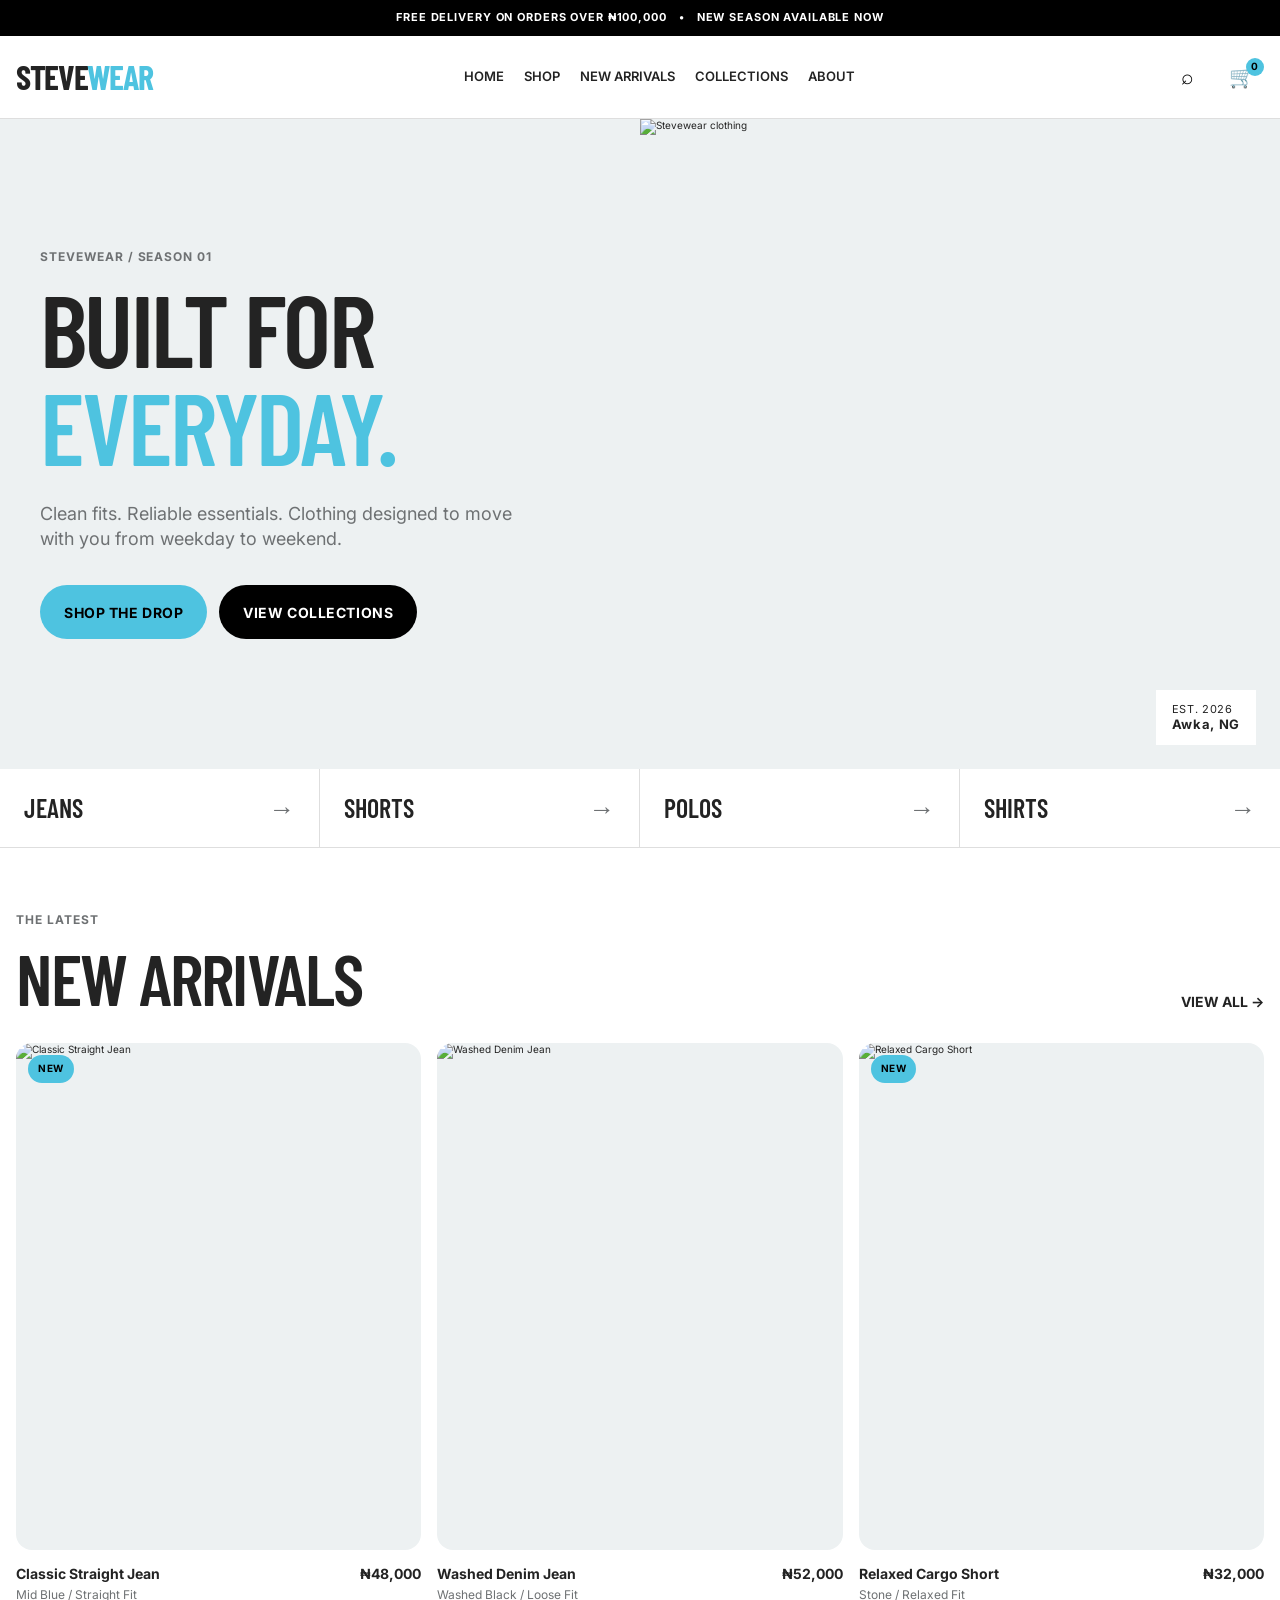
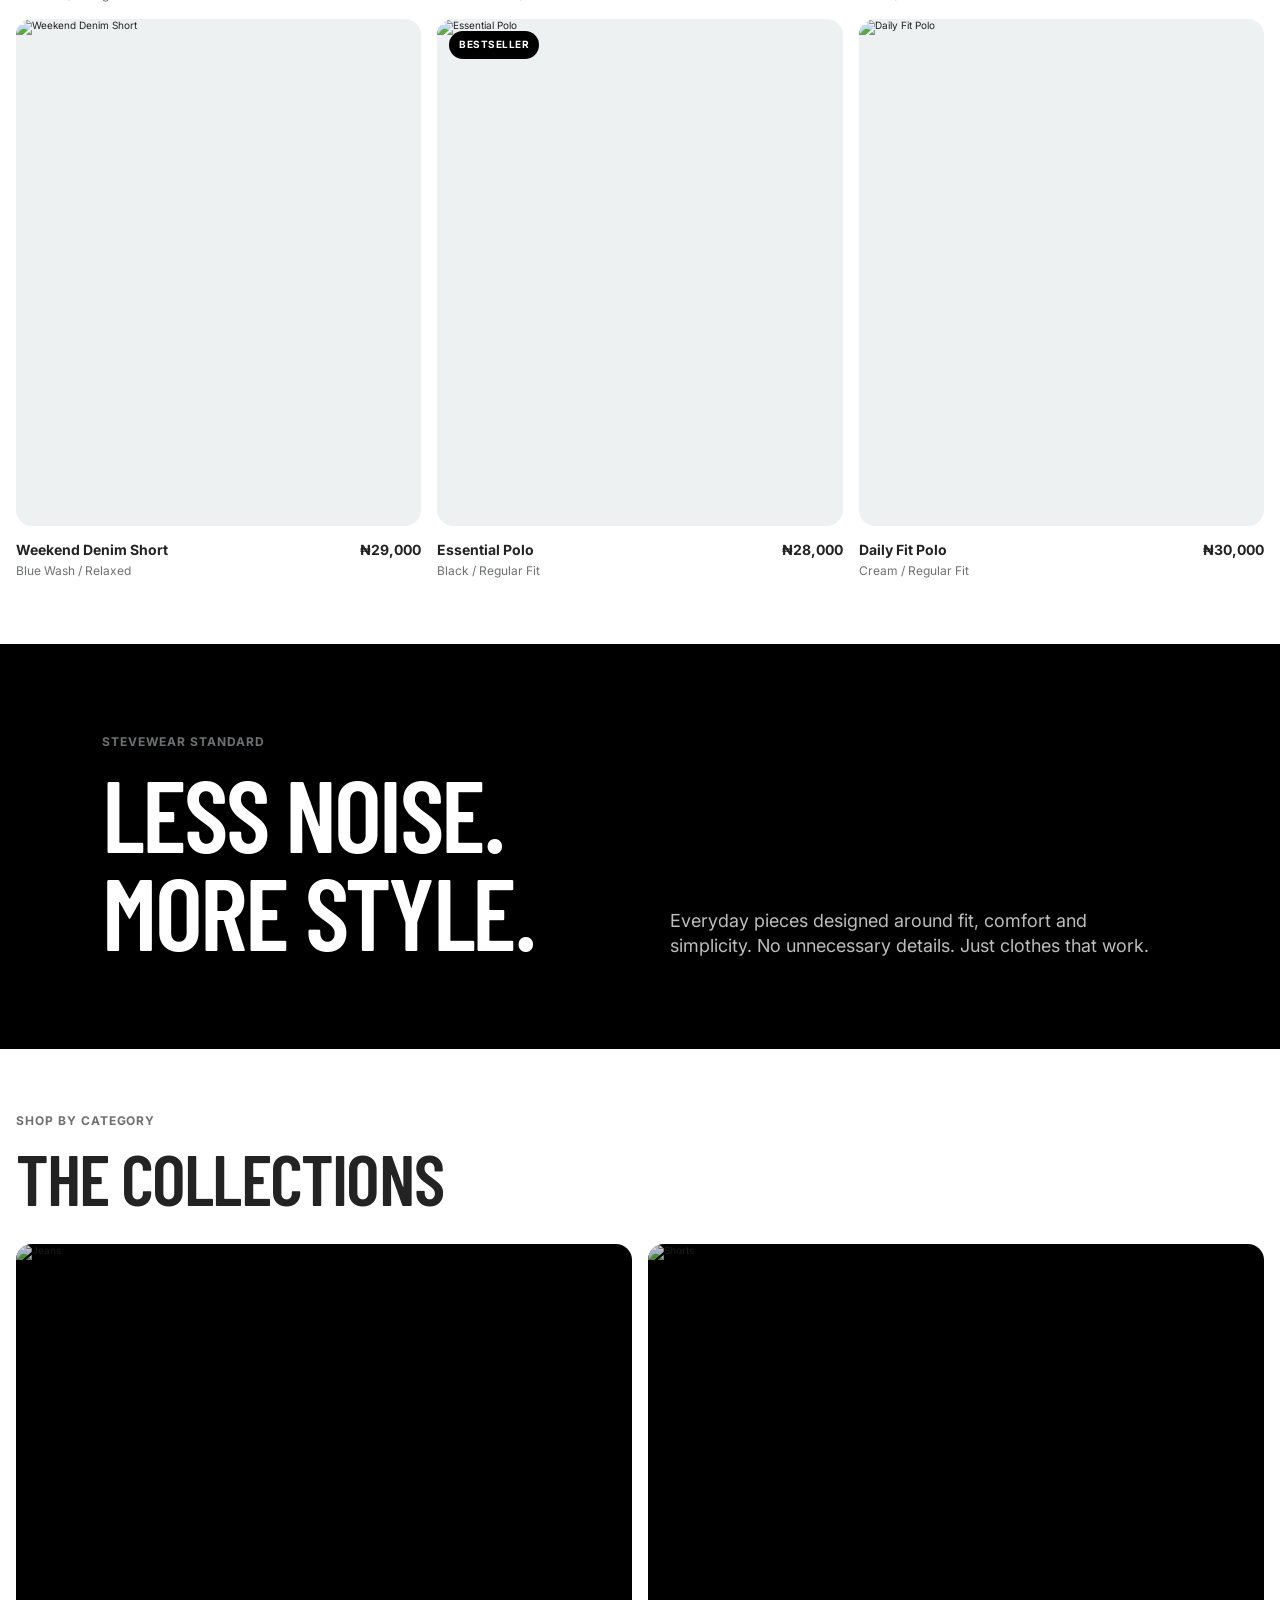
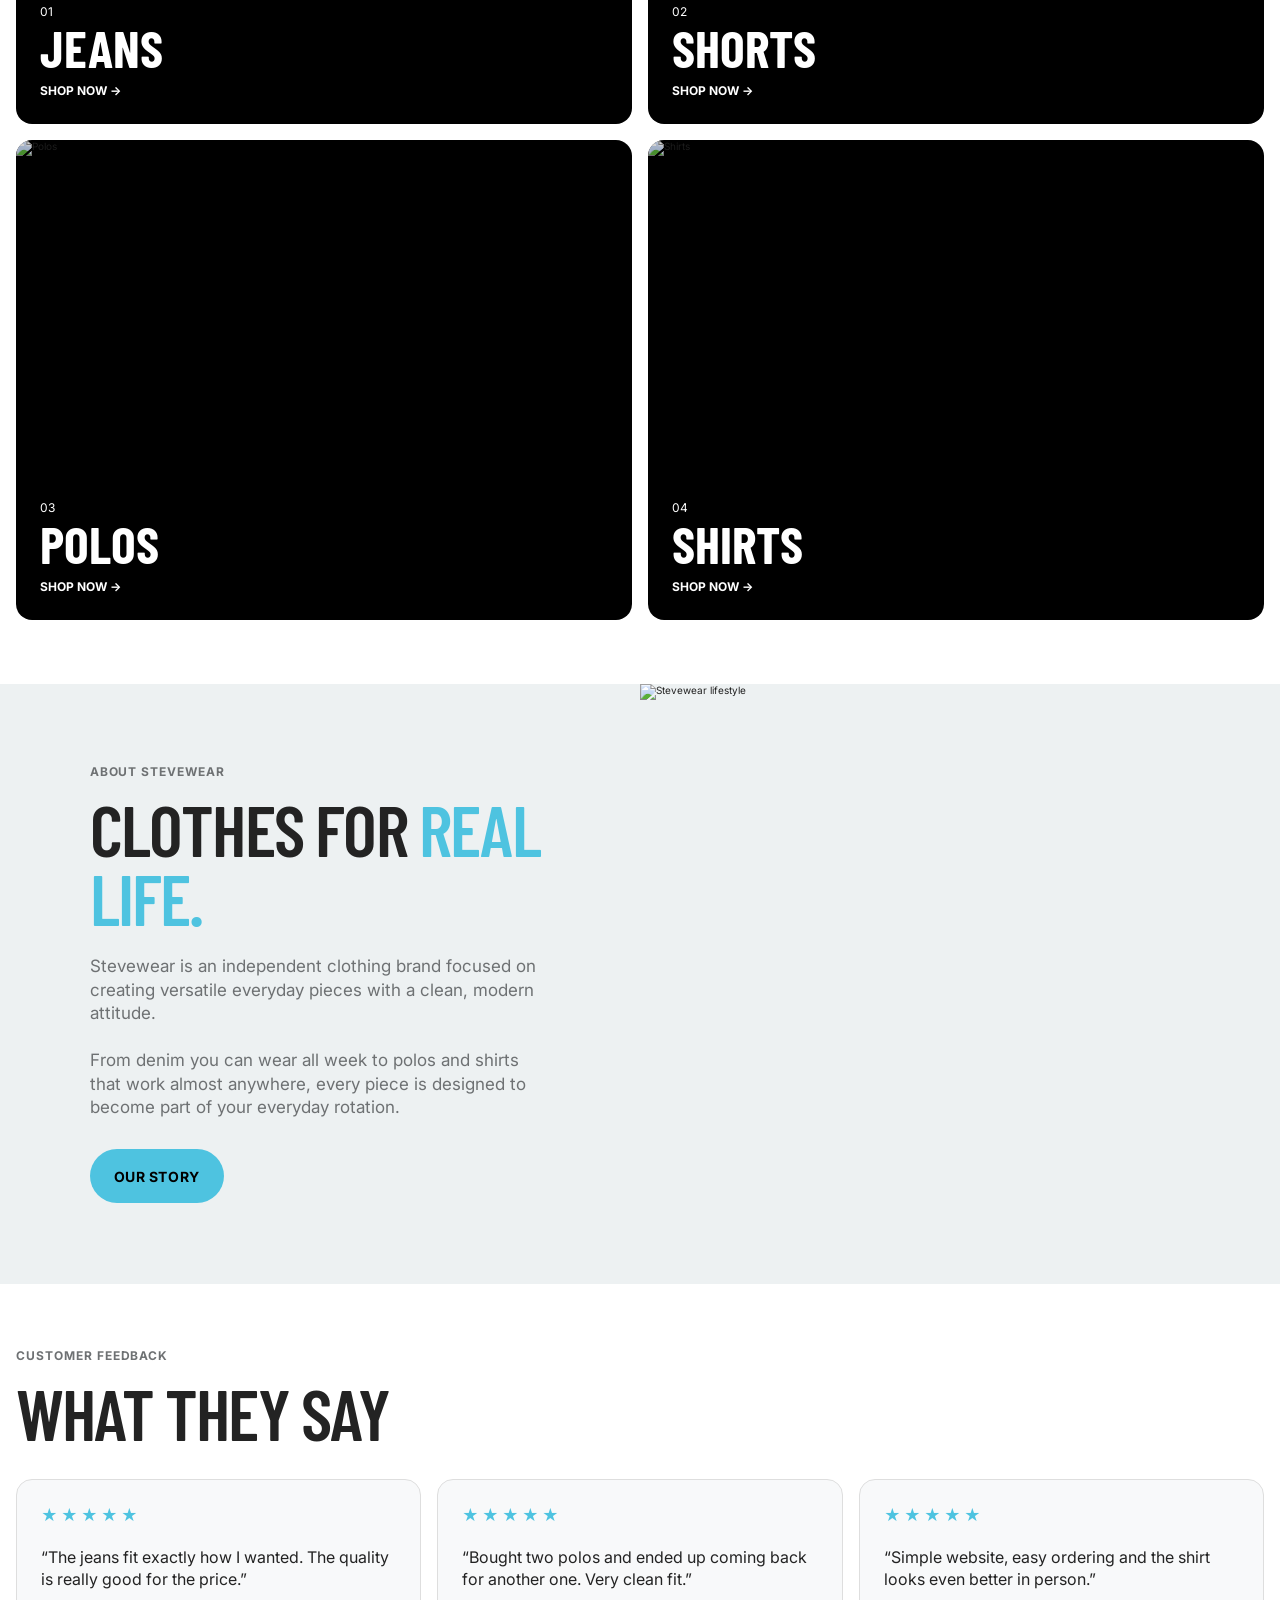
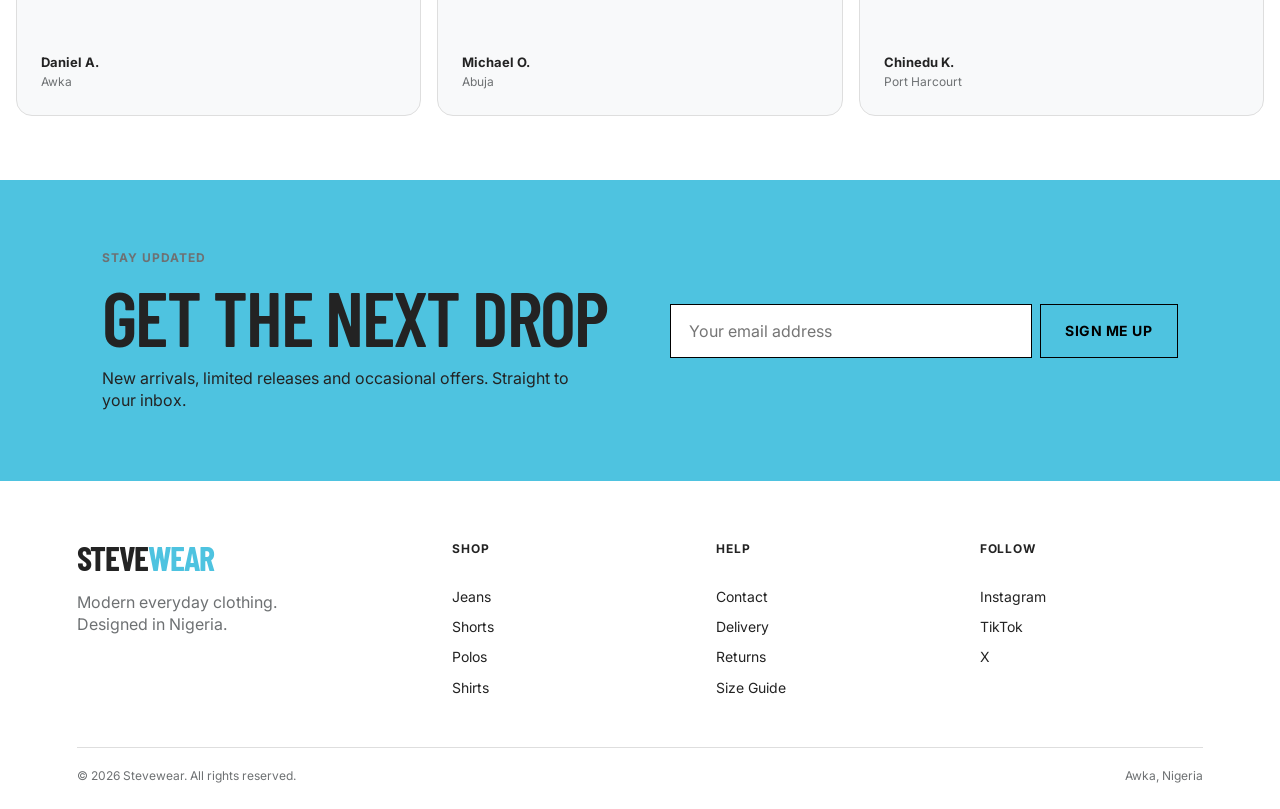
==== commit eff39e1d: "update" ====
--- a/index.html
+++ b/index.html
@@ -74,6 +74,8 @@
       <!-- Mobile navigation -->
 
       <div class="mobile-menu" id="mobileMenu">
+        <a href="#">Home</a>
+
         <a href="shop.html">Shop</a>
 
         <a href="#new-arrivals"> New Arrivals </a>
@@ -383,7 +385,9 @@
         <form id="newsletterForm">
           <input type="email" placeholder="Your email address" required />
 
-          <button type="submit" class="btn btn-primary newsletter_btn">SIGN ME UP</button>
+          <button type="submit" class="btn btn-primary newsletter_btn">
+            SIGN ME UP
+          </button>
         </form>
       </section>
     </main>
